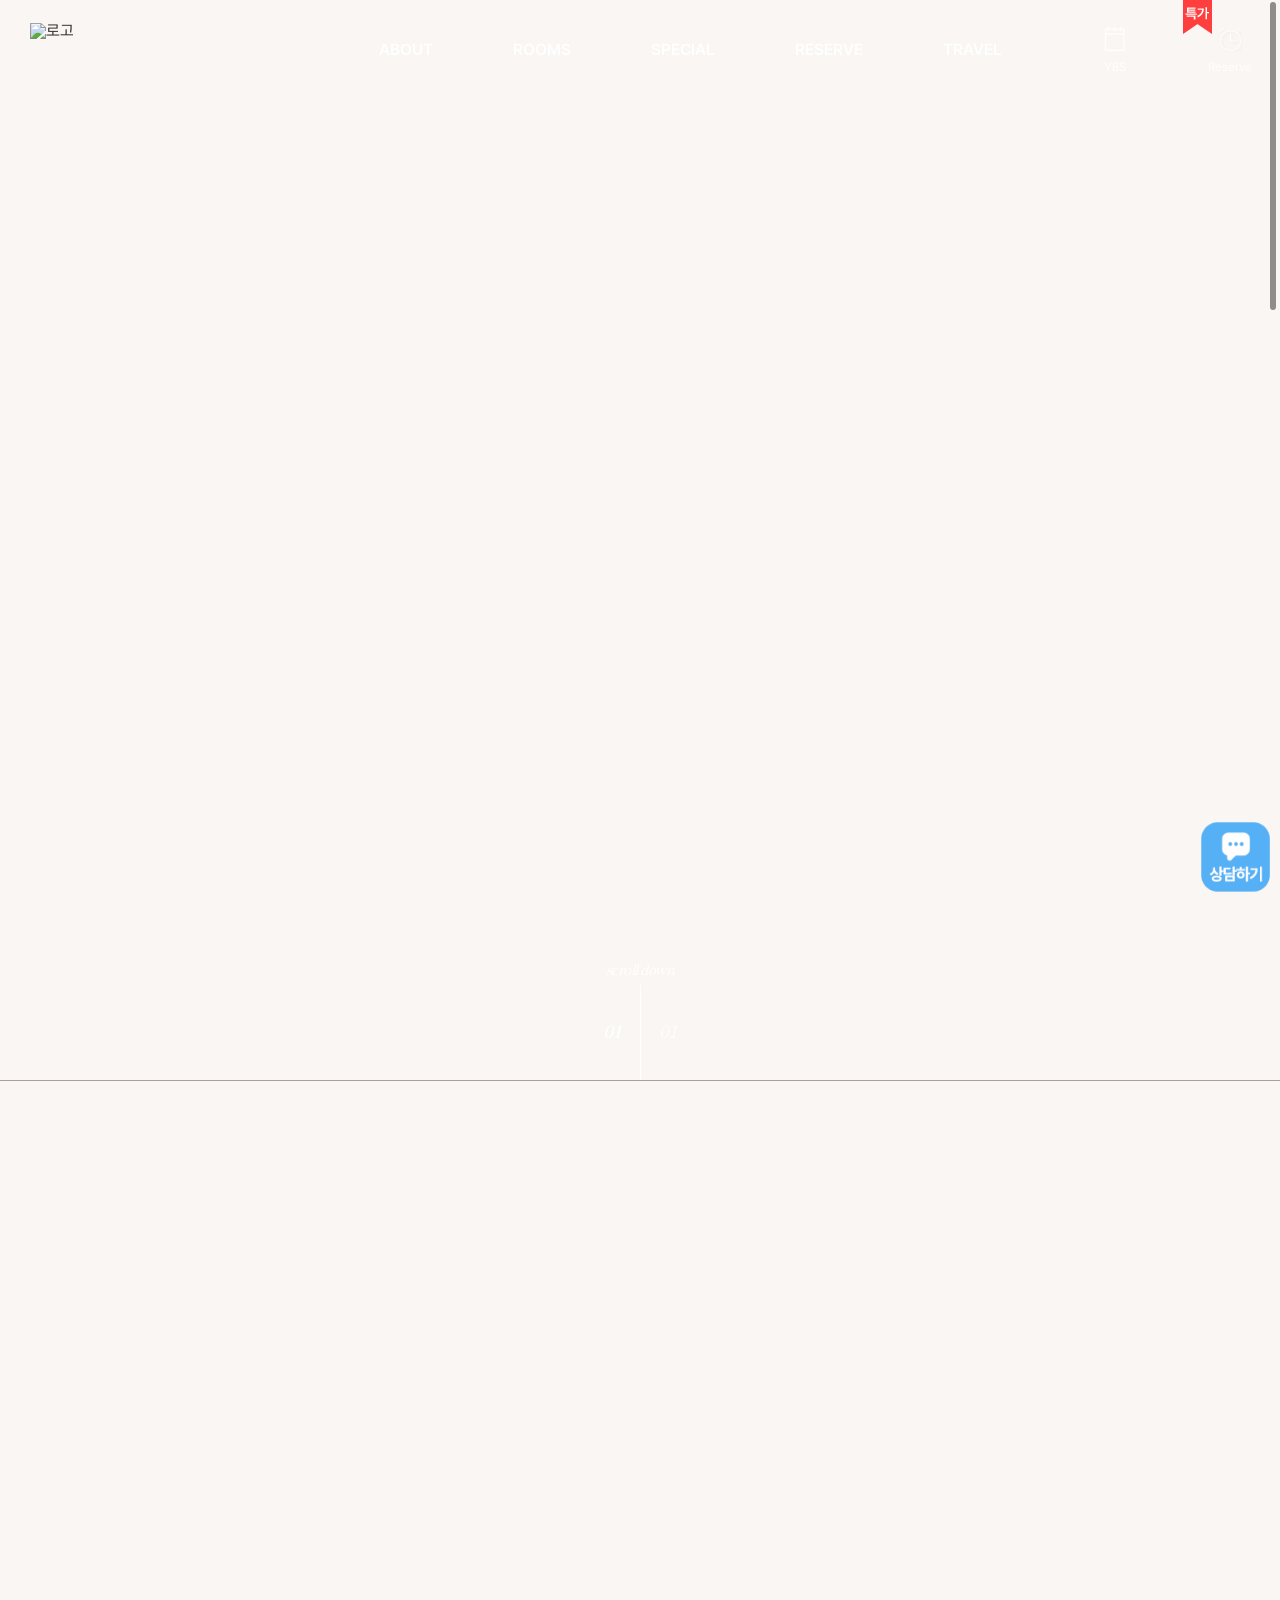
==== facility.html @ 5809a26b "Deploy site files" ====
<!DOCTYPE html>
<html xmlns="http://www.w3.org/1999/xhtml" class="is-smooth-scroll-compatible is-loading">
<head>
    <!-- 렌더 게이트: 매핑 전 placeholder/fallback 깜빡임 방지 (매핑 완료 시 페이드인) -->
    <style>html.tpl-loading body{opacity:0}body{opacity:1;transition:opacity .3s ease}</style>
    <script>document.documentElement.classList.add('tpl-loading');window.__tplReveal=function(){document.documentElement.classList.remove('tpl-loading');};setTimeout(function(){window.__tplReveal&&window.__tplReveal();},3000);</script>
    <meta name="viewport" content="width=device-width, initial-scale=1.0">
    <meta http-equiv="Content-Type" content="text/html; charset=utf-8">
    <meta property="og:type" content="website">
    <title data-page-title>강릉 스테이쇼드펜션 - 시설안내</title>
    <link rel="icon" href="data:," />
    <link rel="stylesheet" type="text/css" href="styles/theme.css">
    <link rel="stylesheet" type="text/css" href="styles/reset.css">
    <link rel="stylesheet" type="text/css" href="styles/style.css">
    <link rel="stylesheet" type="text/css" href="styles/board_black.css">
    <link rel="stylesheet" type="text/css" href="styles/popup_black.css">
    <link rel="stylesheet" type="text/css" href="styles/swiper-bundle.min.css">
    <script src="js/jquery.min.js"></script>
    <script src="js/jquery-ui.min.js"></script>
    <script type="text/javascript" src="js/swiper-bundle.min.js"></script>
    <script type="text/javascript" src="js/jquery.cookie.min.js"></script>
    <script type="text/javascript" src="js/ScrollTrigger.min.js"></script>
    <script type="text/javascript" src="js/gsap.min.js"></script>
    <script type="text/javascript" src="js/polyfill.min.js"></script>
    <script type="text/javascript" src="js/sly.js"></script>
    <script nomodule="" src="//polyfill.io/v3/polyfill.min.js?features=Object.assign%2CElement.prototype.append%2CNodeList.prototype.forEach%2CCustomEvent%2Csmoothscroll" crossorigin="anonymous"></script>
    <script type="text/javascript" src="js/locomotive-scroll.min.js"></script>
  <!-- Open Graph Meta Tags for Social Media -->
  <meta property="og:type" content="website" />
  <meta property="og:title" content="강릉 스테이쇼드펜션 - 시설안내" />
  <meta property="og:description" content="강릉 스테이쇼드에서 탁 트인 수영장과 감성적인 공간 속, 커플은 로맨틱하게 가족은 편안하게 머무를 수 있는 여유로운 시간을 만나보세요." />
  <meta property="og:image" content="https://bookingplay-media.s3.amazonaws.com/item_images/2026/08/05/BSthMbxj2CA5.jpg" />
  <meta property="og:url" content="https://staychaud.kr" />

  <!-- Twitter Card Meta Tags -->
  <meta name="twitter:card" content="summary_large_image" />
  <meta name="twitter:title" content="강릉 스테이쇼드펜션 - 시설안내" />
  <meta name="twitter:description" content="강릉 스테이쇼드에서 탁 트인 수영장과 감성적인 공간 속, 커플은 로맨틱하게 가족은 편안하게 머무를 수 있는 여유로운 시간을 만나보세요." />
  <meta name="twitter:image" content="https://bookingplay-media.s3.amazonaws.com/item_images/2026/08/05/BSthMbxj2CA5.jpg" />
  <meta name="naver-site-verification" content="e02686be3a4e756c72b3d8e8c8d0ab9cf78452bc" />
  <meta name="google-site-verification" content="vFQwJYlDpPpuIqaU4NWR0FMiFVJog5iQ4heEcs0za1g" />
</head>
<body>
<div id="wrap">
    <div id="header-wrap"></div>
    <div class="scroll-wrap" id="doc" data-scroll-container="">
        <!-- s: container -->
        <div id="container">
            <!--// sub_visual -->
            <div class="sub_visual visual fadeDown" data-scroll="">
                <div class="visual_box">
                    <div class="visual_control">
                        <div class="swiper-arw swiper-button-prev" style="background:url() no-repeat left center ;background-size:auto 100%;"></div>
                        <div class="paging swiper-pagination"></div>
                        <div class="swiper-arw swiper-button-next" style="background:url() no-repeat right center ;background-size:auto 100%;"></div>
                    </div>
                    <div class="swiper-container">
                        <!-- data-* : data-facility-hero-slides | facilities[current].images[isSelected] (배경 슬라이드 rebuild) -->
                        <div class="swiper-wrapper" data-facility-hero-slides></div>
                    </div>
                </div>
                <a href="#snb_wrap" class="scroll_down">scroll down</a>
            </div>
            <!--// sub_visual -->
            <!-- s: snb_wrap -->
            <div id="snb_wrap">
                <!-- data-* : data-facility-nav | facilities[] (동적 생성, 현재 active, facility.html?id={id}) -->
                <ul data-facility-nav></ul>
            </div>
            <!-- e: snb_wrap -->
            <!-- s: content -->
            <section id="content" class="sub">
                <!-- s: special-wrap -->
                <div class="special-wrap">
                    <div class="tits">
                        <!-- data-* : data-facility-name | facilities[current].name -->
                        <h3 class="fadeUp" data-scroll=""><span>Special</span><span data-facility-name></span></h3>
                        <!-- data-* : data-facility-description | facilities[current].description (\n→<br>) -->
                        <p class="fadeUp" data-scroll="" data-facility-description></p>
                    </div>
                    <div class="dimg">
                        <!-- data-* : data-facility-image | facilities[current].images[isSelected][0] (배경, 없으면 placeholder) -->
                        <div class="img fadeUp" data-scroll="" data-facility-image></div>
                        <!-- data-* : data-facility-name-en | property.nameEn (숙소 영문명) -->
                        <h4 class="fadeUp" data-scroll="" data-facility-name-en></h4>
                        <!-- data-* : data-facility-gallery | facilities[current].images[isSelected] (li 배경+img 동적, 없으면 placeholder) -->
                        <ul data-facility-gallery></ul>
                    </div>
                    <div class="vimg fadeUp" data-scroll="">
                        <div class="cont">
                            <div class="fl">
                                <!-- data-* : data-facility-slides | facilities[] (이미지 슬라이드 rebuild) -->
                                <div class="swiper-container spec-img">
                                    <div class="swiper-wrapper" data-facility-slides></div>
                                </div>
                            </div>
                            <div class="fr">
                                <!-- data-* : data-facility-titles | facilities[] (txt-con: btxt=name, stxt='Special,') -->
                                <div class="spec-tit" data-facility-titles></div>
                                <div class="swiper-container spec-txt">
                                    <!-- data-* : data-facility-texts | facilities[] (0N. name + description, facility.html?id={id}) -->
                                    <div class="swiper-wrapper" data-facility-texts></div>
                                    <div class="swiper-pagination"></div>
                                </div>
                            </div>
                            <div class="btns">
                                <a href="#n" class="spec-prev" style="background-image:url(images/special_prev.png)"></a>
                                <a href="#n" class="spec-next" style="background-image:url(images/special_next.png)"></a>
                            </div>
                        </div>
                    </div>
                </div>
                <!-- e: special-wrap -->
            </section>
            <!-- e: content -->
        </div>
        <!-- e: container -->
        <div id="footer-wrap"></div>
    </div><!-- e: scroll-wrap -->
</div><!-- e: wrap -->
<!-- infra: SEO/헤더·푸터 동적 + 데이터 매핑 -->
<script src="js/image-helpers.js"></script>
<script src="js/preview-handler.js"></script>
<script src="js/data-mapper/core/base-mapper.js"></script>
<script src="js/data-mapper/pages/header-footer-mapper.js"></script>
<script src="js/data-mapper/pages/facility-mapper.js"></script>
<script src="js/header-footer-loader.js"></script>
<script src="js/custom.js"></script>
</body>
</html>
---- styles/theme.css ----
/* ============================================================
   Theme CSS - 색상 및 폰트 정의 (이 파일만 교체하면 테마 변경)
   - 백오피스 theme(color.primary/secondary, font.koMain/koSub/enMain)와 매핑
   ============================================================ */

/* ===== Fonts ===== */
/* Noto Serif KR(ko-main): 웹폰트 / Pretendard(ko-sub)·Roustel(en-main): reset.css @font-face(로컬) */
@import url('https://fonts.googleapis.com/css2?family=Noto+Serif+KR:wght@200;300;400;500;600;700;900&display=swap');

:root {
  /* ===== Colors (백오피스에서 변경 가능) ===== */
  --color-primary: #eae0d7;    /* 라이트 배경/베이지 톤 */
  --color-secondary: #867165;  /* 메인 브라운(브랜드) */
  /* 투명도 파생은 CSS 상대색으로: rgb(from var(--color-primary) r g b / 0.5) */

  /* ===== Fonts ===== */
  --font-ko-main: 'Noto Serif KR', serif;   /* 한글 메인(명조 제목/본문) */
  --font-ko-sub: 'Pretendard', sans-serif;  /* 한글 서브(본문 기본) */
  --font-en-main: 'Roustel', serif;         /* 영문 메인(장식 스크립트) */
}
---- styles/style.css ----
/*** 공통 ***/
.clear:after {content:'';display:block;clear:both;}
.dn {display:none;}
.for_pc {display:inline-block;}
.for_m {display:none;}
.ff_notokr {font-family:var(--font-ko-sub) !important;}
.mo {display:none;}
@media screen and (max-width:640px){
    .for_pc {display:none;}
    .for_m {display:block;}
}
@media screen and (max-width:480px){
    .mo {display:block;}
}


/*** 레이아웃 ***/
html{overflow:hidden}
#wrap {min-width:360px;margin:0 auto;overflow:hidden;letter-spacing:-.5px;position:relative;background-color:rgb(from var(--color-primary) r g b / 0.3);}
.inner {max-width:1250px;margin:0 auto;box-sizing:border-box;position:relative;z-index:6;font-size:0; padding:0 20px;}
@media only screen and (max-width:1480px) {

}
@media only screen and (max-width:1280px) {

}
@media only screen and (max-width:1100px) {

}
@media only screen and (max-width:999px) {
    html.has-scroll-smooth{backface-visibility: hidden; /* transform: translateZ(0); */}
}
@media only screen and (max-width:680px){
    html.has-scroll-smooth{position: fixed;top: 0;bottom: 0;left: 0;right: 0;}
}
@media only screen and (max-width:480px){

}	

/*ybs*/
.header .btn_ybs {position:absolute;right:5%; top:0; width:100px;height:100px;text-align:center;display:flex;align-items: center; justify-content: center;border-left:1px solid rgba(255,255,255,0.2);font-size:12px;line-height:1;padding:0 0 0 0;color:#fff;letter-spacing:0;z-index:999;}
.header .btn_ybs span{display:block;padding-top:34px;color:#fff; font-size:12px;}
.header .btn_ybs span.over{color:#353535}
.header .btn_ybs .under{display:block;}
.header .btn_ybs .over{display:none;}
.header .btn_reserve .reser_price {position:absolute;left:0;top:0}

@media only screen and (max-width:999px) {  
    .header .btn_ybs{border-left:none; height:34px; display:none; width:34px; right:60px; top:50%;margin-top:-17px;}
    .header .btn_ybs span{width:34px;height:34px; background-size:22px auto !important; padding-top:0 !important; line-height:0;text-indent:-9999em;background-position:center center !important;}
}


/* ======================================================
header
=========================================================*/
.header {position:fixed;left:0;top:0;right:0;z-index:99; min-width:360px;border-bottom:1px solid rgba(255,255,255,0.2); -webkit-transition: all 0.3s ease-in-out;-moz-transition: all 0.3s ease-in-out;-o-transition: all 0.3s ease-in-out;transition: all 0.3s ease-in-out;}
.header.on{border-bottom:1px solid rgba(255,255,255,0.2);background:rgb(from var(--color-secondary) r g b / 0.35);}
.header .hd_inner {padding:0 0;width:calc(100% - 200px);margin:0 auto;box-sizing:border-box; height:100px;}
.header .hd_inner:after {content:'';display:block;clear:both;}
/* 로고 최대 폭/높이 — mapLogo가 인라인 max-width/max-height로 참조 (비율 유지한 채 축소)
   --logo-h는 각 구간의 헤더 배경(hd_inner) 높이 − .logo top 보다 작게 잡아 로고가 배경 밖으로 나가지 않게 함
   기본: 헤더 100px / top 20px, ≤999px: 헤더 70px / top 14px */
:root{ --logo-w:140px; --logo-h:60px; }
@media only screen and (max-width:1280px){ :root{ --logo-h:50px; } }
@media only screen and (max-width:999px){ :root{ --logo-h:45px; } }
@media only screen and (max-width:680px){ :root{ --logo-w:100px; --logo-h:40px; } }
.header .logo {color:#fff;text-align:center;z-index:999; position:absolute; left:40px; top:20px;}
.header .logo a{display:block;height:70px;}
.header .logo img {height:60px;}
.header .logo,

.header .hd_lnb ul,
.header .hd_lnb ul .depth1,
.header .btn_menu,
.header .btn_hd_res {display:inline-block;vertical-align:middle;font-size:0;}
.header .hd_lnb {position:relative;z-index:90; text-align:center; font-size:0; display:block;padding-left:100px}
.header .hd_lnb:after {content:'';display:block;clear:both;}
.header .hd_lnb ul{}
.header .hd_lnb ul,
.header .hd_lnb ul .depth1 {display:inline-block;vertical-align:middle;}
.header .hd_lnb ul .depth1 {font-size:18px;position:relative;}
/* padding 60px: 대메뉴 폭(글자+120px)이 드롭다운 max-width 이상이 되게 해 인접 서브메뉴끼리 겹치지 않도록 */
.header .hd_lnb ul .depth1 .depth1_a {line-height:6.25;display:block;padding:0 60px;transition:none;letter-spacing:0; text-transform:uppercase;}
.header .hd_lnb ul .depth1 .depth1_a span{font-weight:600; color:#fff;letter-spacing:0}
/* width:auto + min-width:100% → 내용만큼만 넓어지고 최소 대메뉴 폭은 유지, max-width에서 말줄임 */
.header .hd_lnb ul .depth1 .depth_box {position:absolute;left:50%;top:calc(100% + 30px);width:auto;min-width:100%;max-width:190px;transform:translateX(-50%);z-index:91;text-align:center;max-height:0;overflow:hidden;opacity:0;transition:max-height .4s, opacity .4s;}
/* --lnb-box-h / --lnb-bg-h: 열린 서브메뉴 실제 높이(custom.js updateLnbBgHeight가 .header에 주입). roomtypes 개수에 따라 가변 */
.header .hd_lnb ul .depth1 .depth_box.on {max-height:var(--lnb-box-h, 1000px);opacity:1;}
/* 화면 높이를 넘길 만큼 항목이 많으면 드롭다운 내부 스크롤 */
.header.is-lnb-scroll .hd_lnb ul .depth1 .depth_box.on {overflow-y:auto;overscroll-behavior:contain;scrollbar-width:thin;scrollbar-color:rgba(255,255,255,.5) transparent;}
.header.is-lnb-scroll .hd_lnb ul .depth1 .depth_box.on::-webkit-scrollbar {width:4px;}
.header.is-lnb-scroll .hd_lnb ul .depth1 .depth_box.on::-webkit-scrollbar-thumb {background:rgba(255,255,255,.5);border-radius:2px;}
.header.is-lnb-scroll .hd_lnb ul .depth1 .depth_box.on::-webkit-scrollbar-track {background:transparent;}
.header .hd_lnb ul .depth1 .depth_box li {font-size:14px;line-height:1;padding:7px 0;color:#333;}
.header .hd_lnb ul .depth1 .depth_box li + li {margin-top:5px;}
/* 긴 객실명은 한 줄 유지 + 말줄임(...) — 줄바꿈으로 드롭다운이 세로로 폭증하는 것 방지 (full 텍스트는 title 속성) */
.header .hd_lnb ul .depth1 .depth_box li a {display:inline-block;max-width:100%;white-space:nowrap;overflow:hidden;text-overflow:ellipsis;vertical-align:middle;font-size:inherit;color:inherit; line-height:1.5em; position:relative;font-size:16px;font-weight:300; color:#fff;letter-spacing:0}

.header .hd_lnb ul .depth1 .depth_box li a:after{width:0;left:50%; bottom:-1px; border-bottom:1px solid #fff; display:block; content:""; position:absolute;-webkit-transition:  width 0.4s ease-in-out;-moz-transition:  width 0.4s ease-in-out;-o-transition:  width 0.4s ease-in-out;transition: width 0.4s ease-in-out;-webkit-transform: translateX(-50%); -moz-transform: translateX(-50%);-ms-transform: translateX(-50%); -o-transform:  translateX(-50%);transform: translateX(-50%);}
.header .hd_lnb ul .depth1 .depth_box li a:hover:after, .header .hd_lnb ul .depth1 .depth_box li.active a:after{width:100%;}


.header .hd_lnb .hd_lnb01 {float:left;}
.header .hd_lnb .hd_lnb02 {float:right;}
.header .hd_lnb_bg{position:absolute;left:0;top:100%;right:0;background:rgb(from var(--color-secondary) r g b / 0.35);z-index:50;overflow:hidden;height: 0;box-sizing: border-box;height:0;transition:all .5s;}
.header .hd_lnb_bg.on {height:var(--lnb-bg-h, 500px);}


/* .header.on{background:#fff;border-bottom-color:#efefef;}
.header.on .logo a{background:url(../common/images/logo_over.png) no-repeat ;background-size:auto 100% }
.header.on .logo img{visibility:hidden;}
.header.on .hd_lnb ul .depth1 .depth1_a span{color:#353535}
.header.on .hd_lnb ul .depth1 .depth1_a:hover {text-decoration:underline;} */


.header .btn_menu {display:none;width:36px;height:36px;position:absolute;right:20px;top:50%;transform:translateY(-50%);cursor:pointer;}
/*reserve*/
.header .btn_reserve {position:absolute;right:0%; top:0; width:100px;height:100px;text-align:center;display:flex;align-items: center; justify-content: center;border-left:1px solid rgba(255,255,255,0.2);font-size:12px;line-height:1;padding:0 0 0 0;color:#fff;letter-spacing:0;}
.header .btn_reserve span{display:block;padding-top:34px;color:#fff; font-size:12px;}
.header .btn_reserve span.over{color:#353535}

.header .btn_menu .under{display:block; height:36px}
.header .btn_menu .over{display:none;}
/* .header.on .btn_menu .under{display:none}
.header.on .btn_menu .over{display:block; height:36px;} */

/*reserve*/
.header .btn_reserve .under{display:block;}
.header .btn_reserve .over{display:none;}

/* .header.on .btn_reserve{border-left-color:#ededed;}
.header.on .btn_reserve .under{display:none}
.header.on .btn_reserve .over{display:block;} */
@media only screen and (max-width:1480px) {
    .header .btn_ybs {right:6%;}

}
@media only screen and (max-width:1280px) {
    .header .btn_reserve {right:0%;}
    .header .btn_ybs {right: 9%;}
    .header .logo{top:22px; left:30px}
    .header .logo a{display:block;height:50px;}
    .header .logo img {height:50px;}
    .header .hd_lnb ul .depth1 .depth1_a{padding:0 40px;}
    /* 대메뉴 폭이 줄어드는 구간 — 드롭다운도 같이 좁혀 겹침 방지(긴 객실명은 말줄임) */
    .header .hd_lnb ul .depth1 .depth_box{max-width:150px;}
}
@media only screen and (max-width:1100px) {
    .header .btn_ybs {right:9%;}

}
@media only screen and (min-width:999px) {

    .header .btn_menu, .aside, .aside_bg{display:none !important;}
}
@media only screen and (max-width:999px) {
    .header{border-bottom:1px solid rgba(255,255,255,0.2);}
    .header.on{background:rgb(from var(--color-secondary) r g b / 0.65) !important ;border-bottom:1px solid rgba(255,255,255,0.2);}
    .header .hd_inner, .header.on .hd_inner {width:auto; height:70px; padding-right:0;}
    .hd_lnb{display:none !important;}
    .header .btn_menu{display:block;}
    .header .btn_reserve{display:none !important}

    .header .logo {position:Absolute; left:20px; top:14px; display:block;}
    .header .logo a{display:block;height:45px;}
    .header .logo img {height:45px;}

    .header .btn_reserve{border-left:none; height:34px; display:block; width:34px; right:60px; top:50%;margin-top:-17px;}
    .header .btn_reserve span{width:34px;height:34px; background-size:22px auto !important; padding-top:0 !important; line-height:0;text-indent:-9999em;background-position:center center !important;}
}
@media only screen and (max-width:680px) {
    .header .logo{top:15px;}
    .header .logo a{height:36px;}
    .header .logo img {height:45px;}
}
@media only screen and (max-width:480px) {

}



.aside {position:relative; z-index:1112;position:fixed;right:-480px;top:0;height:100%; max-height:100%; min-width:320px;width:86%; max-width:480px;overflow-y:auto;background:var(--color-primary);transition-timing-function:ease-in-out;display:flex;align-items: center; justify-content: center;-webkit-transition:right .6s cubic-bezier(.77,0,.175,1);-moz-transition:right .6s cubic-bezier(.77,0,.175,1);transition:right .6s cubic-bezier(.77,0,.175,1)}
.aside .aisde_inner {width:100% ;text-align:center;}
.aside.on{right:0;}
.aside .aside_box { }
.aside .btn_close {position:absolute;right:30px;top:30px;width:30px;height:30px;background-size:25px !important;z-index:9910;}
.aside.on .btn_close {display:block;}
.aside .depth1 {font-family: 'Montserrat'; font-size:32px;letter-spacing:0;line-height:1.4em;color:var(--color-secondary);display:block; font-weight:600;}
.aside .depth1:nth-child(n+2){margin-top:30px;}
.aside .depth_list {display:none;transition:none;padding:15px 0}
.aside .depth_list li {}
.aside .depth_list li:nth-child(n+2){margin-top:15px}
.aside .depth_list li a {font-family: var(--font-ko-main);font-size:20px;line-height:1.4em;display:block;color:#797979; font-weight:300;}
.aside .depth_list li a:hover{color:#353535}

.aside_bg {position:fixed;left:0;top:0;bottom:0;right:0;z-index:900;background:rgba(0,0,0,0.7);display:none;cursor:pointer;}

@media only screen and (max-width:1480px) {

}
@media only screen and (max-width:1280px) {

}
@media only screen and (max-width:1100px) {

}
@media only screen and (max-width:999px) {

}
@media only screen and (max-width:680px) {	
    .aside .depth1:nth-child(n+2){margin-top:25px;}
    .aside .btn_close {background-size:22px auto !important; right:25px; top:25px;}
    .aside .depth1 {font-size:28px;}
    .aside .depth_list li:nth-child(n+2){margin-top:12px}
    .aside .depth_list li a {font-size:18px;}
}
@media only screen and (max-width:480px) {
    .aside .depth1:nth-child(n+2){margin-top:20px;}
    .aside .btn_close {background-size:19px auto !important;right:20px; top:20px;}
    .aside .depth1 {font-size:24px;}
    .aside .depth_list li:nth-child(n+2){margin-top:10px}
    .aside .depth_list li a {font-size:16px;}
}
@media only screen and (max-width:400px) {
    .aside .depth1 {font-size:21px;}
    .aside .depth_list li a {font-size:15px; font-weight:500;}
}

/*** 공통 ***/
.swiper-container {overflow:hidden;}
.swiper-pagination.paging {position:static;transform:none;width:auto;}
.swiper-arw.swiper-button-next,
.swiper-arw.swiper-button-prev {cursor:pointer;width:auto;height:auto;margin:0;display:inline-block;position:static;font-size:0;}
.swiper-arw.swiper-button-next:after,
.swiper-arw.swiper-button-prev:after {display:none;}
.swiper-horizontal .swiper-pagination.swiper-paging {bottom:104px;text-align:center;z-index:5;}
.swiper-horizontal .swiper-pagination.swiper-paging .swiper-pagination-bullet {width:10px;height:10px;border-radius:10px;opacity:1;background:#fff;transition:all .4s;}
.swiper-horizontal .swiper-pagination.swiper-paging .swiper-pagination-bullet-active {width:50px;background:var(--color-secondary);}

.link {position:absolute;left:0;top:0;width:100%;height:100%;z-index:1;}





/* ======================================================
signature video (히어로 위 영상 밴드, 영상 있는 숙소만 노출)
=========================================================*/
.vimeoWrap {position:relative;width:100%;font-size:0;line-height:0;overflow:hidden;background:#000;}
.vimeoWrap .signature-video {display:block;width:100%;height:auto;object-fit:cover;}

/* ======================================================
visual
=========================================================*/
.visual {height:100vh;z-index:0;position:relative;}
.visual .ico {position:absolute;left:35px;bottom:-135px;width:362px;height:269px;z-index:2;animation:move1 2.5s ease-in-out infinite;-webkit-animation:move1 2.5s ease-in-out infinite;}
.visual .visual_box {overflow:hidden;}
.visual .visual_box,
.visual .visual_box .swiper-container,
.visual .visual_box .swiper-slide {height:100%;}
.visual .visual_txt {position:absolute;left:50%;top:50%;z-index:2;transform:translate(-50%,-50%);text-align:center;width:100%;padding: 0 40px;box-sizing:border-box;word-break:keep-all;}
.visual .visual_txt strong,
.visual .visual_txt p {color:#fff;}
.visual .visual_txt strong {font-size:50px;line-height:.8;font-weight:600;font-family:var(--font-ko-sub);}
.visual .visual_txt p {font-size:20px;line-height:1;margin-top:1.5em;}
.visual .arw {position:absolute;top:50%;left:50%;transform:translate(-50%, -50%);width:calc(100% - 200px);height:1px;z-index:2;}
.visual .arw:after {content:"";display:block;clear:both;}
.visual .arw .swiper-arw {width:80px;height:80px;}
.visual .arw .swiper-button-prev {float:left; margin-right:16px}
.visual .arw .swiper-button-next {float:right; margin-left:16px}
.visual .visual_control {width:190px;font-size:0;text-align:center;position:absolute;bottom:45px;left:50%;z-index:2;transform:translate(-50%,0);}
.visual .visual_control > * {display:inline-block;vertical-align:middle;}
.visual .visual_control .swiper-arw {width:18px;height:30px;}

.visual .visual_control .swiper-pause {width:10px;height:10px;margin-left:22px;cursor:pointer;border: 3px solid #fff;border-width: 0 3px 0 3px;box-sizing: border-box;}
.visual .visual_control .swiper-start {display:none;margin-left: 21px;cursor:pointer;border-left: 5px solid transparent;border-right: 6px solid transparent;border-bottom: 9.45px solid #fff;transform: rotate(92deg);}

.visual .paging,
.visual .paging span {font-size:0;}
.visual .paging {margin:0px 24px;}
.visual .paging span {font-size:20px;color:#fff;position:relative;font-family: var(--font-ko-main);font-style:italic; line-height:30px;display:inline-block;vertical-align:top; width:26px;}
.visual .paging span + span {padding-left:30px;font-weight:100;}
.visual .paging .swiper-pagination-current {font-weight:600;}

.visual .scroll_down{position:absolute; left:50%; width:160px; margin-left:-80px;line-height:30px; bottom:95px;font-style:italic;  text-align:Center;font-family: var(--font-ko-main); font-size:13px; color:#fff; font-weight:500; z-index:912;}
.visual .scroll_down:after{border-left:1px solid #fff; height:95px; position:Absolute; left:50%; bottom:-95px; display:block; content:""}

.visual.travel{height:500px;}
@media only screen and (max-width:1480px) {
    .visual {height:1080px;}
    .visual .visual_box .swiper-slide .img{height:1080px;}

    .visual.travel{height:450px;}
    .visual.travel .visual_box .swiper-slide .img{height:900px;}

    .visual .visual_control { bottom:35px}
    .visual .visual_control .swiper-arw {width:22px;background-size:20px auto !Important;}

    .visual .paging {margin:0px 24px;}
    .visual .paging span{font-size:18px;}
}
@media only screen and (max-width:1250px) {
    .visual {height:900px;}
    .visual .visual_box .swiper-slide .img{height:900px;}

    .visual.travel{height:400px;}
    .visual.travel .visual_box .swiper-slide .img{height:800px;}

    .visual .scroll_down{font-size:12px; bottom:70px; }
    .visual .scroll_down:after{height:70px;bottom:-70px; }
}
@media only screen and (max-width:1100px) {
    .visual {height:800px;}
    .visual .visual_box .swiper-slide .img{height:800px;}

    .visual.travel{height:400px;}
    .visual.travel .visual_box .swiper-slide .img{height:600px;}
}
@media only screen and (max-width:999px) {
    .visual {height:700px;}
    .visual .visual_box .swiper-slide .img{height:700px;}

    .visual.travel{height:350px;}
    .visual.travel .visual_box .swiper-slide .img{height:500px;}

    .visual .visual_control { bottom:25px}
    .visual .visual_control .swiper-arw {width:20px;background-size:18px auto !Important; height:20px;}

    .visual .paging {margin:0px 16px;}
    .visual .paging span{font-size:16px; line-height:20px;}

    .visual .scroll_down{font-size:11px; bottom:50px; }
    .visual .scroll_down:after{height:50px;bottom:-50px; }
}
@media only screen and (max-width:680px) {
    .visual {height:600px;}
    .visual .visual_box .swiper-slide .img{height:600px;}

    .visual.travel{height:230px;}
    .visual.travel .visual_box .swiper-slide .img{height:300px;}

    .visual .visual_control .swiper-arw {width:18px;background-size:14px auto !Important;}
    .visual .paging span{font-size:14px;}

    .visual .scroll_down{font-size:10px; bottom:40px; }
    .visual .scroll_down:after{height:40px;bottom:-40px; }
}
@media only screen and (max-width:480px) {
    .visual {height:500px;}
    .visual .visual_box .swiper-slide .img{height:500px;}


    .visual .visual_control { bottom:15px}
    .visual .visual_control .swiper-arw{width:16px;background-size:10px auto !Important;}

    .visual .paging {margin:0px 12px;}
    .visual .paging span{font-size:12px;}
}
@media only screen and (max-width:400px) {
    .visual {height:400px;}
    .visual .visual_box .swiper-slide .img{height:400px;}

    .visual .visual_control .swiper-arw{background-size:8px auto !Important;}
}


/* ======================================================
.main_about
=========================================================*/
.main_about{padding:110px 0 120px 0;position:relative;}
.main_about:before{width:15%; max-width:335px;height:100%; position:Absolute; left:-9%; top:0; background:var(--color-primary); display:block ;content:"";-webkit-transition: all 1.5s ease-in-out;-moz-transition: all 1.5s ease-in-out;-o-transition: all 1.5s ease-in-out;transition: all 1.5s ease-in-out;}
.main_about.is-inview:before{left:0;}
.main_about .cont{ position:relative ;z-index:23;}
.main_about .cont:after{display:block; content:"";clear:both}
.main_about .cont .fl{float:left; width:50%; box-sizing:border-box; position:relative ;z-index:2; display:flex;align-items: center; justify-content: right; }
.main_about .cont .fr{float:right;width:50%; box-sizing:border-box; position:relative ;z-index:232; padding-left:70px;}

.main_about .cont .fl .vc{display:inline-block;vertical-align:top; position:relative;width:625px; text-align:center; padding-top:300px; box-sizing:border-box;min-height:550px;}
.main_about .cont .fl .rtxt{position:absolute;left:50%; top:0; color:rgb(from var(--color-secondary) r g b / 0.65); font-size:15px; line-height:1.5em; width:16px; padding-top:90px; margin-left:-8px;}
.main_about .cont .fl .rtxt span{ animation-delay:0.2s; display:block;color:rgb(from var(--color-secondary) r g b / 0.65); font-size:15px; }
.main_about .cont .fl .rtxt:after{border-left:1px solid rgb(from var(--color-secondary) r g b / 0.65); height:0; position:Absolute; left:50%; margin-left:-1px; top:22px; display:block; content:"";-webkit-transition: height 1s ease-in-out;-moz-transition: height 1s ease-in-out;-o-transition: height 1ss ease-in-out;transition: height 1s ease-in-out;}
.main_about .cont .fl .rtxt.is-inview:after{opacity:1;height:45px; transition-delay: 0.1s;}

.main_about .cont .fl h3{text-align:center;}
.main_about .cont .fl h3 span{animation-delay:0.3s;display:block;font-family: var(--font-en-main); line-height:1em; font-size:120px; color:var(--color-secondary); margin-bottom:15px;}
.main_about .cont .fl h3 i{animation-delay:0.4s;font-family: var(--font-ko-main); font-size:22px; color:var(--color-secondary);  display:block}
.main_about .cont .fl .stxt{margin-top:40px; position:relative;line-height:1.2em;  padding-left:80px;padding-bottom:10px; margin-left:125px;text-align:left;}
.main_about .cont .fl .stxt:before{border-right:1px solid var(--color-secondary); position:absolute ;left:67px; top:10px; height:0;display:block; content:"";-webkit-transition: height 0.5s ease-in-out, top 0.5s ease-in-out;-moz-transition: height 0.5s ease-in-out, top 0.5s ease-in-out;-o-transition: height 0.5s ease-in-out, top 0.5s ease-in-out;transition: height 0.5s ease-in-out, top 0.5s ease-in-out}
.main_about .cont .fl .stxt.is-inview:before{height:14px;transition-delay: 0.6s;top:4px;}
.main_about .cont .fl .stxt span{font-size:14px; color:rgb(from var(--color-secondary) r g b / 0.65); position:absolute ;left:0; top:0; letter-spacing:0;opacity:0;-webkit-transition: opacity 0.5s ease-in-out, transform 0.65s ease-in-out;-moz-transition: opacity 0.5s ease-in-out, transform 0.65s ease-in-out;-o-transition: opacity 0.5s ease-in-out, transform 0.65s ease-in-out;transition: opacity 0.5s ease-in-out, transform 0.65s ease-in-out;  -webkit-transform: translateX(30px); -moz-transform: translateX(30px);-ms-transform: translateX(30px); -o-transform:  translateX(30px);transform: translateX(30px);}
.main_about .cont .fl .stxt:after{position:absolute ;left:0; bottom:-1px; border-bottom:1px solid rgb(from var(--color-secondary) r g b / 0.65); display:block; content:""; width:700px;}
.main_about .cont .fl .stxt br{display:none}
.main_about .cont .fl .stxt p{line-height:1.7em; color:var(--color-secondary); font-size:14px; opacity:0;-webkit-transition: opacity 0.5s ease-in-out, transform 0.65s ease-in-out;-moz-transition: opacity 0.5s ease-in-out, transform 0.65s ease-in-out;-o-transition: opacity 0.5s ease-in-out, transform 0.65s ease-in-out;transition: opacity 0.5s ease-in-out, transform 0.65s ease-in-out;  -webkit-transform: translateX(30px); -moz-transform: translateX(30px);-ms-transform: translateX(30px); -o-transform:  translateX(30px);transform: translateX(30px);}

.main_about .cont .fl .stxt.is-inview span{transition-delay: 0.4s; opacity:1;-webkit-transform: translateX(0); -moz-transform: translateX(0);-ms-transform: translateX(0); -o-transform:  translateX(0);transform: translateX(0);}
.main_about .cont .fl .stxt.is-inview p{transition-delay: 0.65s;opacity:1;-webkit-transform: translateX(0); -moz-transform: translateX(0);-ms-transform: translateX(0); -o-transform:  translateX(0);transform: translateX(0);}

.main_about .cont .fr .rtxt{animation-delay:0.5s;position:absolute;left:-34px; top:0; color:rgb(from var(--color-secondary) r g b / 0.65); font-size:13px; line-height:1.75em; width:14px; padding-top:60px; margin-left:-8px; display:none;}
.main_about .cont .fr .rtxt:after{border-left:1px solid rgb(from var(--color-secondary) r g b / 0.65); height:35px; position:absolute; left:50%; margin-left:-1px; top:22px; display:block; content:"";}

.main_about .cont .fr .img{width:400px;height:550px; position:relative; z-index:23;}
.main_about .cont .fr .img .vimg p{height:550px; background-size:cover !Important;border-radius:200px 200px 0 0; overflow:hidden;}
.main_about .cont .fr .img .vimg{animation-delay:0.6s;width:400px;height:550px;position:relative;z-index:23;}
.main_about .cont .fr .img .bg{animation-delay:0.9s; width:100%;height:100%;position:absolute;right:-25px; bottom:-25px; z-index:-1; display:block ;content:""}
.main_about .cont .fr .img .bg p{width:400px;height:550px; border-radius:200px 200px 0 0;background:var(--color-primary);  }

@media only screen and (max-width:1480px) {

}
@media only screen and (max-width:1250px) {
    .main_about:before{width:8%;}

    .main_about .cont .fl .vc{width:550px; padding-top:280px;}
    .main_about .cont .fl .rtxt span{font-size:14px;}
    .main_about .cont .fl h3{}
    .main_about .cont .fl h3 span{font-size:100px}
    .main_about .cont .fl h3 i{font-size:20px;}
    .main_about .cont .fl .stxt{margin-top:30px;} 

    .main_about .cont .fr .img{width:360px; height:520px;}
    .main_about .cont .fr .img .vimg{width:360px; height:520px;}
    .main_about .cont .fr .img .vimg p{height:520px;}
    .main_about .cont .fr .img .bg p{width:360px;height:520px;}
}
@media only screen and (max-width:1100px) {
    .main_about:before{width:7%;}

    .main_about .cont .fl .vc{width:500px; padding-top:250px; min-height:500;}
    .main_about .cont .fl .rtxt span{font-size:13px;}
    .main_about .cont .fl h3{font-size:18px;}
    .main_about .cont .fl h3 span{font-size:80px}
    /* .main_about .cont .fl h3 i{font-size:18px;} */
    .main_about .cont .fl .stxt{margin-top:30px; margin-left:110px} 

    .main_about .cont .fr .img{width:330px; height:480px;}
    .main_about .cont .fr .img .vimg{width:330px; height:480px;}
    .main_about .cont .fr .img .vimg p{height:480px;}
    .main_about .cont .fr .img .bg p{width:330px;height:480px;}
}
@media only screen and (max-width:999px) {
    .main_about{padding:70px 0}
    .main_about:before{display:none;}
    .main_about .cont .fl{float:none;width:auto; display:block; margin-top:70px; text-align:center;}
    .main_about .cont .fr{float:none;width:auto;  display:block; padding:0}
    .main_about .cont .fl .rtxt{display:none;}

    .main_about .cont .fl h3{}
    .main_about .cont .fl h3 span{font-size:70px}
    /* .main_about .cont .fl h3 i{font-size:16px;} */
    .main_about .cont .fl .stxt{margin-top:30px; margin-left:0;text-align:Center; padding:0; line-height:1.7em; }
    .main_about .cont .fl .stxt br{display:Block;}
    .main_about .cont .fl .stxt span{display:none;}
    .main_about .cont .fl .stxt:before{display:none;}
    .main_about .cont .fl .stxt:after{display:none;}	
    .main_about .cont .fl .stxt p{ font-size:15px; font-weight:300;}


    .main_about .cont .fl .vc{width:auto; padding-top:0;display:block; text-align:center; min-height:auto;}

    .main_about .cont .fr .rtxt{display:block;}
    .main_about .cont .fr .img{margin:0 auto;width:330px; height:480px;}
    .main_about .cont .fr .img .vimg{width:330px; height:480px;}
    .main_about .cont .fr .img .vimg p{height:480px;}
    .main_about .cont .fr .img .bg{ right:-20px ;bottom:-20px;}
    .main_about .cont .fr .img .bg p{width:330px;height:480px;}
}
@media only screen and (max-width:680px) {
    .main_about{padding:50px 0; padding-top:70px}
    .main_about .cont .fl h3{}
    /* .main_about .cont .fl h3 span{font-size:50px}
    .main_about .cont .fl h3 i{font-size:15px;} */
    .main_about .cont .fl .stxt{margin-top:20px;}

    .main_about .cont .fr .rtxt{left:-24px; font-size:12px;}
    .main_about .cont .fr .img{width:290px; height:430px;}
    .main_about .cont .fr .img .vimg{width:290px; height:430px;}
    .main_about .cont .fr .img .vimg p{height:430px;}
    .main_about .cont .fr .img .bg{right:-15px ;bottom:-15px;}
    .main_about .cont .fr .img .bg p{width:290px;height:430px; }
}
@media only screen and (max-width:480px) {
    .main_about .cont .fl{margin-top:50px;}
    .main_about .cont .fl h3{}
    /* .main_about .cont .fl h3 span{font-size:45px}
    .main_about .cont .fl h3 i{font-size:14px;} */

    .main_about .cont .fr .img{width:250px; height:360px;}
    .main_about .cont .fr .img .vimg{width:250px; height:360px;}
    .main_about .cont .fr .img .vimg p{height:360px;}
    .main_about .cont .fr .img .bg{}
    .main_about .cont .fr .img .bg p{width:250px;height:360px;}
}
@media only screen and (max-width:400px) {
    .main_about .cont .fr .img{width:220px; height:310px;}
    .main_about .cont .fr .img .vimg{width:220px; height:310px;}
    .main_about .cont .fr .img .vimg p{height:310px;}
    .main_about .cont .fr .img .bg{right:-10px ;bottom:-10px;}
    .main_about .cont .fr .img .bg p{width:220px;height:310px; }
}







/* ======================================================
.main_room
=========================================================*/
.main_room{padding:150px 0 150px 0;}
.main_room .tits{text-align:center;}
.main_room .tits h3{font-family:'Montserrat'; color:var(--color-secondary); font-weight:500; line-height:1.1em; font-size:45px;animation-delay:0.2s;}
.main_room .tits p{font-size:35px; font-weight:400 ;color:var(--color-primary);font-family: var(--font-en-main); line-height:1.1em; text-indent:15px; margin-top:-19px;animation-delay:0.3s;}

.main_room .cont{max-width:1056px; margin:0 auto; margin-top:40px;padding:0 80px; position:Relative;animation-delay:0.4s;}
.main_room .cont .room{width:calc(100% + 34px); margin-left:-17px; overflow:hidden; box-sizing:border-box ; padding:0 17px;}
.main_room .cont .room .swiper-container{overflow:visible}
.main_room .cont .item a{display:block; position:relative}

.main_room .cont .img{ position:relative; background-size:cover !important;box-shadow: 0 0 8px rgba(0, 0, 0, 0.25)  ; -webkit-box-shadow: 0 0 8px rgba(0, 0, 0, 0.25)  ; -moz-box-shadow: 0 0 8px rgba(0, 0, 0, 0.25)  ; }
.main_room .cont .img:after{position:absolute;font-size: 13px; color:var(--color-secondary); background:#fff; width:64px;height:64px; border-radius:64px; line-height:64px; text-align:center;right:20px; bottom:20px; opacity:0;transition: opacity 0.7s; background:rgba(255,255,255,1);box-shadow: 3px 3px 8px rgba(0, 0, 0, 0.2)  ; -webkit-box-shadow: 3px 3px 8px rgba(0, 0, 0, 0.2)  ; -moz-box-shadow: 3px 3px 8px rgba(0, 0, 0, 0.2)  ; text-align: center;font-family: 'Montserrat';font-weight: 500; letter-spacing:-0.01em;display: flex;flex-wrap: wrap;align-items: center;justify-content: center;white-space: nowrap; display:block; content:"View"; font-weight: 600;}

.main_room .cont a:hover .img:after{opacity:1}

.main_room .cont .c01 .img{height:500px;}
/*.main_room .cont .c02 .img{height:250px;}*/
.main_room .cont .c01:nth-child(even) .img{height:250px}

.main_room .cont .txt{text-align:Center; min-height:65px; padding-top:22px; box-sizing:Border-box;}
.main_room .cont .txt .btxt{font-size:18px; font-weight:500; color:var(--color-secondary); letter-spacing:-0.03em; line-height:1.2em;}
.main_room .cont .txt .stxt{margin-top:5px;font-size:14px; font-weight:400; color:#999; letter-spacing:-0.03em; line-height:1.7em;}

.main_room .cont .room-prev{width:56px;height:20px; position:absolute; left:10px; top:50%;margin-top:-10px; }
.main_room .cont .room-next{width:56px;height:20px; position:absolute; right:10px; top:50%;margin-top:-10px; }

.main_room .cont .room-prev span,.main_room .cont .room-next span{text-indent:-9999em;display:block; position:Relative;}

.main_room .room-paging{display:none;text-align:center; color:#888; line-height:30px;vertical-align:top; margin:0 30px;}
.main_room .room-paging span{font-size:13px;color:#888; line-height:30px;}

/* 객실 2개 이하: 슬라이드 OFF → 정적 정사각형 배치(참고: oreuda.co.kr) */
.main_room .cont.room-static .room-ctrl{display:none;}
.main_room .cont.room-static .room{width:100%; margin-left:0; padding:0;}
.main_room .cont.room-static .room .swiper-container{overflow:hidden;}
.main_room .cont .room.is-static .swiper-wrapper{display:flex; flex-wrap:wrap; justify-content:center; gap:34px; transform:none !important;}
.main_room .cont .room.is-static .swiper-slide{width:calc(50% - 17px); max-width:511px; flex:0 0 auto; height:auto;}
.main_room .cont .room.is-static .c01 .img,
.main_room .cont .room.is-static .c01:nth-child(even) .img{height:auto; aspect-ratio:1 / 1;}

@media only screen and (max-width:1480px) {

}
@media only screen and (max-width:1250px) {
    .main_room{padding:130px 0;}
    .main_room .tits h3{font-size:40px;}
    .main_room .tits p{font-size:30px; margin-top:-17px} 
    .main_room .cont{margin-top:30px; padding:0 80px}
    .main_room .cont .c01 .img{height:460px;}
    /*.main_room .cont .c02 .img{height:250px;}*/
    .main_room .cont .c01:nth-child(even) .img{height:250px;}

    .main_room .cont .txt{padding-top:17px;}
    .main_room .cont .txt .btxt{font-size:16px;}
    .main_room .cont .txt .stxt{font-size:13px;margin-top:3px;}

    .main_room .cont .room-prev{background-size:46px auto !important; }
    .main_room .cont .room-next{background-size:46px auto !important; }
}
@media only screen and (max-width:1100px) {

}
@media only screen and (max-width:999px) {
    .main_room{padding:100px 0;}
    .main_room .tits h3{font-size:35px;}
    .main_room .tits p{font-size:25px; margin-top:-17px} 

    .main_room .cont{padding:0 60px}
    .main_room .cont .img:after{width:48px;height:48px; right:15px; bottom:15px; font-size:11px; line-height:48px;}
    .main_room .cont .c01 .img{height:420px;}

    .main_room .cont .txt{padding-top:17px;}
    .main_room .cont .txt .btxt{font-size:15px;}
    .main_room .cont .txt .stxt{font-size:12px;margin-top:3px;}

    .main_room .cont .room-prev{background-size:36px auto !important; }
    .main_room .cont .room-next{background-size:36px auto !important; }
}
@media only screen and (max-width:680px) {
    .main_room{padding:70px 0;}
    .main_room .cont{margin-top:20px;padding:0 20px}
    .main_room .cont .c01 .img{height:380px;}
    .main_room .cont .c01:nth-child(even) .img{height:380px}
    /*.main_room .cont .c02 .img{height:380px;}*/
    .main_room .cont .room.is-static .swiper-slide{width:100%; max-width:none;}

    .main_room .room-ctrl{margin-top:20px;text-align:center; font-size:0; display:block;}
    .main_room .room-paging{ display:inline-block; width:auto;}
    .main_room .cont .room-prev{position:relative;width:40px;height:30px;left:auto; bottom:auto; top:auto; margin-top:0; display:inline-block;vertical-align:top;}
    .main_room .cont .room-next{position:relative;width:40px;height:30px;right:auto; bottom:auto;  top:auto; margin-top:0;display:inline-block;vertical-align:top;}
}
@media only screen and (max-width:480px) {
    .main_room{padding:40px 0;}
    .main_room .cont .c01 .img{height:320px;}
    .main_room .cont .c01:nth-child(even) .img{height:320px}
    /* .main_room .cont .c02 .img{height:320px;}*/


}




/* ======================================================
.main_memory
=========================================================*/
.main_memory{padding:128px 0 200px 0;}
.main_memory .cont{max-width:1250px; margin:0 auto;padding:0 20px; box-sizing:border-box; padding-right:230px; min-height:700px; position:relative;}
.main_memory .cont .img{animation-delay:0.2s;background-size:auto 100%; position:absolute; right:230px; top:0; height:700px; width:1800px;overflow:hidden; border-radius:0 400px 400px 0 ;background-size:cover !important;}
.main_memory .cont .img p{position:absolute;right:0; top:0; width:100%;height:100%;  display:block;font-family: var(--font-en-main); text-align:right; font-size:130px; color:#fff; display:flex;align-items: center; justify-content: right;}
.main_memory .cont .txt{position:absolute;animation-delay:0.4s; left:20px; bottom:20px; z-index:12; padding:3px;padding-left:20px; width:100%; border-left:2px solid #fff;}
.main_memory .cont .txt p{font-size:14px; font-weight:600; color:#fff; line-height:1.4em;}
.main_memory .cont .rtxt{animation-delay:0.6s;position:absolute;right:85px; bottom:0; color:rgb(from var(--color-secondary) r g b / 0.65); font-size:15px; line-height:1.5em; width:15px; padding-bottom:115px;}
.main_memory .cont .rtxt:after{border-left:1px solid rgb(from var(--color-secondary) r g b / 0.65); height:68px; position:Absolute; left:50%; margin-left:-1px; bottom:24px; display:block; content:""}
@media only screen and (max-width:1480px) {

}
@media only screen and (max-width:1250px) {
    .main_memory{padding:100px 0 160px 0;}
    .main_memory .cont{min-height:600px; padding-right:190px;}
    .main_memory .cont .img{ height:600px; right:190px; border-radius:0 300px 300px 0 ;}
    .main_memory .cont .img p{font-size:110px;}

    .main_memory .cont .rtxt{font-size:14px; right:60px}
}
@media only screen and (max-width:1100px) {
    .main_memory{padding:100px 0 160px 0;}
    .main_memory .cont{min-height:550px; padding-right:150px;}
    .main_memory .cont .img{ height:550px;right:150px; border-radius:0 250px 250px 0 ;}
    .main_memory .cont .img p{font-size:90px;}
    .main_memory .cont .txt p{font-size:13px;}
}
@media only screen and (max-width:999px) {
    .main_memory{padding:80px 0 120px 0;}
    .main_memory .cont{min-height:490px; padding-right:110px;}
    .main_memory .cont .img{ height:490px;right:110px;}
    .main_memory .cont .img p{font-size:70px}
    .main_memory .cont .txt p{font-size:12px;}

    .main_memory .cont .rtxt{font-size:13px; padding-bottom:80px; right:40px}
    .main_memory .cont .rtxt:after{ bottom:12px; height:48px}
}
@media only screen and (max-width:860px) {
    .main_memory{padding:60px 0 60px 0;}
    .main_memory .cont{min-height:370px; padding-right:80px;}
    .main_memory .cont .img{ height:370px;right:90px;}
    .main_memory .cont .txt{max-width:calc(100% - 40%)}
    .main_memory .cont .txt p{font-size:12px;}

    .main_memory .cont .rtxt{font-size:13px; padding-bottom:70px; right:30px}
    .main_memory .cont .rtxt:after{ bottom:12px; height:48px}
}
@media only screen and (max-width:680px) {
    .main_memory{padding:60px 0 60px 0;}

    .main_memory .cont{min-height:250px; padding:0 20px; display:flex;align-items: center; justify-content: center;}
    .main_memory .cont .img{ position:absolute; left:0; top:0; width:100%;height:250px;right:0;  border-radius:0 250px 250px 0 ;}
    .main_memory .cont .img p{display:none;}
    .main_memory .cont .txt{padding-left:15px; padding-top:60px; left:auto; bottom:auto; border-left-width:1px; box-sizing:border-box; max-width:none; width:none;position:Relative;}
    .main_memory .cont .txt:before{position:absolute;left:15px; top:-10px; width:100%;height:60px; display:block; content:"Memory ";font-family: var(--font-en-main); color:#fff; font-size:50px; line-height:60px;}

    .main_memory .cont .txt p{font-size:12px;}

    .main_memory .cont .rtxt{font-size:12px; padding-bottom:50px; right:15px; display:none;}
    .main_memory .cont .rtxt:after{ bottom:6px; height:35px}
}
@media only screen and (max-width:480px) {
    .main_memory{padding:40px 0;}
    .main_memory .cont .txt:before{font-size:40px;}
}

/* ======================================================
.main_stay
=========================================================*/
.main_stay {padding:200px 0 160px 0}
.main_stay .tits{text-align:center;}
.main_stay .tits h3{font-size:80px; color:var(--color-secondary);font-family: var(--font-en-main); letter-spacing:0; line-height:1.3em;}
.main_stay .tits p{margin-top:15px;font-size:16px; font-weight:500; color:var(--color-secondary); line-height:1.2em;font-family: var(--font-ko-main);}

.main_stay .cont{ max-width:1250px; padding:0 20px; margin:0 auto; margin-top:105px;box-sizing:border-box;}
.main_stay .cont:after{display:block; content:"";cleaR:both}
.main_stay .cont .fl{float:left;width:410px;padding-top:64px; box-sizing:border-box;}
.main_stay .cont .fr{float:right;width:calc(100% - 410px); box-sizing:border-box; padding-right:55px;}

.main_stay .cont .fl h4{font-family: var(--font-ko-main);font-size:20px; font-weight:500; color:var(--color-secondary); line-height:1.2em; animation-delay:0.1s;}
.main_stay .cont .fl p{font-family: var(--font-ko-main);margin-top:110px; font-size:14px; color:var(--color-secondary); line-height:1.7em; position:relative; animation-delay:0.2s;}
.main_stay .cont .fl p:before{border-left:1px solid #bbb6b5; position:absolute; left:0; top:-85px; height:65px; display:block; content:""}
.main_stay .cont .fl .btns{margin-top:55px; max-width:180px;animation-delay:0.3s;}
.main_stay .cont .fl .btns a{display:block;font-size:16px; font-weight:500 ;color:var(--color-secondary) ; letter-spacing:-0.03em; line-height:48px; border:2px solid var(--color-primary);text-align:center;-webkit-transition: background 0.3s ease-in-out, border-color 0.3s ease-in-out, color 0.3s ease-in-out;-moz-transition: background 0.3s ease-in-out, border-color 0.3s ease-in-out, color 0.3s ease-in-out;-o-transition: background 0.3s ease-in-out, border-color 0.3s ease-in-out, color 0.3s ease-in-out;transition: background 0.3s ease-in-out, border-color 0.3s ease-in-out, color 0.3s ease-in-out;}
.main_stay .cont .fl .btns a:nth-child(n+2){margin-top:10px;}
.main_stay .cont .fl .btns a.active, .main_stay .cont .fl .btns a:hover{border-color:var(--color-secondary); background:var(--color-secondary); color:#fff;}

.main_stay .cont .fr ul{position:relative; width:735px;height:570px;}
.main_stay .cont .fr li{position:absolute; left:0; top:0;}
.main_stay .cont .fr li div{width:420px; height:320px; box-sizing:border-box; padding:20px; background:#fff; box-shadow: 0 0 10px rgba(0, 0, 0, 0.085)  ; -webkit-box-shadow: 0 0 10px rgba(0, 0, 0, 0.085)  ; -moz-box-shadow: 0 0 10px rgba(0, 0, 0, 0.085)  ;}
.main_stay .cont .fr li div:before{position:absolute; display:block ;content:""; left:50%;-webkit-transform: translateX(-50%); -moz-transform: translateX(-50%);-ms-transform: translateX(-50%); -o-transform:  translateX(-50%);transform: translateX(-50%);}
.main_stay .cont .fr li:nth-child(2){left:auto !important;right:50px; top:60px; z-index:2;} 
.main_stay .cont .fr li:nth-child(3){left:auto !important;right:270px; top:auto !important;bottom:0; z-index:2;} 

.main_stay .cont .fr li:nth-child(2) div{width:320px; height:415px;}
.main_stay .cont .fr li:nth-child(3) div{width:230px; height:290px; }

.main_stay .cont .fr li:nth-child(1) .img p{height:280px; background-size:cover !important;}
.main_stay .cont .fr li:nth-child(2) .img p{height:375px; background-size:cover !important;}
.main_stay .cont .fr li:nth-child(3) .img p{height:250px; background-size:cover !important;}

.main_stay .cont .fr li:nth-child(1){animation-delay:0.4s;}
.main_stay .cont .fr li:nth-child(2){animation-delay:0.5s;}
.main_stay .cont .fr li:nth-child(3){animation-delay:0.6s;}

.main_stay .cont .fr li:nth-child(1)  div:before{width:140px;height:44px; top:-34px;background:url('../images/stay-dot01.png') no-repeat center center;}
.main_stay .cont .fr li:nth-child(2)  div:before{width:126px;height:44px;top:-30px; background:url('../images/stay-dot02.png') no-repeat center center;}
.main_stay .cont .fr li:nth-child(3)  div:before{width:86px;height:28px; top:-17px;background:url('../images/stay-dot03.png') no-repeat center center;}
@media only screen and (max-width:1480px) {

}
@media only screen and (max-width:1250px) {
    .main_stay {padding:160px 0 120px 0}

    .main_stay .tits h3{font-size:70px;}
    .main_stay .tits p{margin-top:15px;font-size:15px;}

    .main_stay .cont{margin-top:85px;}
    .main_stay .cont .fl {padding-left:20px;}
    .main_stay .cont .fl .btns a{font-size:15px;}

    .main_stay .cont .fr ul{width:680px; height:500px;}
    .main_stay .cont .fr li div{width:380px; height:280px;}
    .main_stay .cont .fr li:nth-child(2){ right:50px; top:40px;}
    .main_stay .cont .fr li:nth-child(3){right:230px;}

    .main_stay .cont .fr li:nth-child(2) div{width:280px; height:375px;}
    .main_stay .cont .fr li:nth-child(3) div{width:190px; height:250px;  }


    .main_stay .cont .fr li:nth-child(1) .img p{height:240px; }
    .main_stay .cont .fr li:nth-child(2) .img p{height:335px; }
    .main_stay .cont .fr li:nth-child(3) .img p{height:210px; }

    .main_stay .cont .fr li:nth-child(1)  div:before{width:120px;height:40px; top:-26px;  background-size:100% auto}
    .main_stay .cont .fr li:nth-child(2)  div:before{width:100px;height:40px;top:-24px; background-size:100% auto}
    .main_stay .cont .fr li:nth-child(3)  div:before{width:68px;height:24px; top:-12px; background-size:100% auto}
}
@media only screen and (max-width:1100px) {
    .main_stay .cont .fr ul{width:620px; height:420px;}
    .main_stay .cont .fr li div{width:360px; height:240px;}
    .main_stay .cont .fr li:nth-child(2){right:50px; top:40px;}
    .main_stay .cont .fr li:nth-child(3){right:230px;}

    .main_stay .cont .fr li:nth-child(2) div{width:260px; height:335px; }
    .main_stay .cont .fr li:nth-child(3) div{width:160px; height:210px;   }

    .main_stay .cont .fr li:nth-child(1) .img p{height:200px; }
    .main_stay .cont .fr li:nth-child(2) .img p{height:295px; }
    .main_stay .cont .fr li:nth-child(3) .img p{height:170px; }

    .main_stay .cont .fr li:nth-child(1)  div:before{width:120px;height:40px; top:-26px;  }
    .main_stay .cont .fr li:nth-child(2)  div:before{width:100px;height:40px;top:-24px; }
    .main_stay .cont .fr li:nth-child(3)  div:before{width:68px;height:24px; top:-12px; }
}
@media only screen and (max-width:999px) {
    .main_stay {padding:120px 0 80px 0}
    .main_stay .tits h3{font-size:60px;}
    .main_stay .tits p{margin-top:10px;font-size:14px;}

    .main_stay .cont{margin-top:80px;}
    .main_stay .cont .fl{float:none; padding-top:0; margin-top:50px; text-align:center; width:auto; padding-left:0;}
    .main_stay .cont .fr{float:none; margin-top:20px; width:auto; padding-right:0;}

    .main_stay .cont .fl h4{font-size:18px;}
    .main_stay .cont .fl p:before{left:50%; top:-48px; height:30px; margin-left:-1px;}
    .main_stay .cont .fl p{font-size:13px; margin-top:70px;}

    .main_stay .cont .fl .btns{max-width:none; margin-top:30px; display:none;}
    .main_stay .cont .fl .btns a{width:140px; display:inline-block;vertical-align:top; font-size:14px; line-height:43px;}


    .main_stay .cont .fr ul{width:540px; height:360px; margin:0 auto;}
    .main_stay .cont .fr li div{width:340px; height:220px; padding: 20px 15px 15px 15px}
    .main_stay .cont .fr li:nth-child(2){ right:0; top:40px;}
    .main_stay .cont .fr li:nth-child(3){right:180px;}

    .main_stay .cont .fr li:nth-child(2) div{width:240px; height:285px; }
    .main_stay .cont .fr li:nth-child(3) div{width:140px; height:180px;  }

    .main_stay .cont .fr li:nth-child(1) .img p{height:180px; }
    .main_stay .cont .fr li:nth-child(2) .img p{height:250px; }
    .main_stay .cont .fr li:nth-child(3) .img p{height:145px; }

    .main_stay .cont .fr li:nth-child(1) div:before{width:100px;height:40px; top:-24px; }
    .main_stay .cont .fr li:nth-child(2) div:before{width:80px;height:40px;top:-22px; }
    .main_stay .cont .fr li:nth-child(3) div:before{width:48px;height:24px; top:-10px; }
}
@media only screen and (max-width:680px) {
    .main_stay {padding:80px 0 80px 0}
    .main_stay .tits h3{font-size:50px;}
    .main_stay .tits p{font-size:13px; }

    .main_stay .cont{margin-top:60px}
    .main_stay .cont .fl p{margin-top:50px;}
    .main_stay .cont .fl p:before{left:50%; top:-32px; height:20px; margin-left:-1px;}

    .main_stay .cont .fl .btns a{width:110px; line-height:38px; }


    .main_stay .cont .fr ul{width:440px; height:310px; margin:0 auto;}
    .main_stay .cont .fr li div{width:300px; height:180px; }
    .main_stay .cont .fr li:nth-child(2){right:0; top:30px;}
    .main_stay .cont .fr li:nth-child(3){ right:180px;}

    .main_stay .cont .fr li:nth-child(2) div{width:220px; height:245px;  }
    .main_stay .cont .fr li:nth-child(3) div{width:120px; height:150px; }

    .main_stay .cont .fr li:nth-child(1) .img p{height:145px; }
    .main_stay .cont .fr li:nth-child(2) .img p{height:210px; }
    .main_stay .cont .fr li:nth-child(3) .img p{height:115px; }

    .main_stay .cont .fr li:nth-child(1) div:before{width:100px;height:40px; top:-24px; }
    .main_stay .cont .fr li:nth-child(2) div:before{width:80px;height:40px;top:-22px; }
    .main_stay .cont .fr li:nth-child(3) div:before{width:48px;height:24px; top:-10px; }
}
@media only screen and (max-width:480px) {
    .main_stay .tits h3{font-size:40px;}
    .main_stay .cont .fr{margin-top:0;}
    .main_stay .cont .fr ul{width:360px; height:250px; margin:0 auto;}
    .main_stay .cont .fr li div{width:240px; height:150px; padding:15px 10px 10px 10px}
    .main_stay .cont .fr li:nth-child(2){right:0; top:30px;}
    .main_stay .cont .fr li:nth-child(3){right:150px;}

    .main_stay .cont .fr li:nth-child(2) div{width:180px; height:205px;   }
    .main_stay .cont .fr li:nth-child(3) div{width:100px; height:130px;  }

    .main_stay .cont .fr li:nth-child(1) .img p{height:125px; }
    .main_stay .cont .fr li:nth-child(2) .img p{height:180px; }
    .main_stay .cont .fr li:nth-child(3) .img p{height:105px; }

    .main_stay .cont .fr li:nth-child(1) div:before{width:80px;height:40px; top:-24px; }
    .main_stay .cont .fr li:nth-child(2) div:before{width:50px;height:40px;top:-22px; }
    .main_stay .cont .fr li:nth-child(3) div:before{width:30px;height:24px; top:-10px; }
}



/* ======================================================
#snb_wrap
=========================================================*/
#snb_wrap{border-bottom:1px solid rgb(from var(--color-secondary) r g b / 0.65)}
#snb_wrap ul{font-size:0;text-align:center;max-width:1250px; margin:0 auto; box-sizing:border-box; padding:0 20px;}
#snb_wrap ul:after{display:block; content:"";clear:both}
#snb_wrap li{display:inline-block;vertical-align:top;}
#snb_wrap li:nth-child(n+2){margin-left:50px;}
#snb_wrap li a{font-size:17px; color:#797979; letter-spacing:-0.02em; line-height:70px;}
#snb_wrap li.on a{color:var(--color-secondary); font-weight:600;}

#snb_wrap li i{ color:#797979;}
#snb_wrap li.on i{ color:var(--color-secondary);}


#snb_wrap .desktop{display:block;}
#snb_wrap .mobile{display:none; padding:0 15px;}
#snb_wrap .mobile li{margin-left:20px; float:left;}
#snb_wrap .mobile li:first-child{margin-left:0 !important;}
#snb_wrap .snb_mobile{overflow:visible !important;}
@media only screen and (max-width:1480px) {

}
@media only screen and (max-width:1250px) {
    #snb_wrap li:nth-child(n+2){margin-left:40px;}
    #snb_wrap li a{font-size:14px;line-height:60px; }
    #snb_wrap li a:after{bottom:18px}

    #snb_wrap .mobile li{margin-left:40px}
}
@media only screen and (max-width:1100px) {

}
@media only screen and (max-width:999px) {
    #snb_wrap li:nth-child(n+2){margin-left:30px;}
    #snb_wrap li a{font-size:13px;line-height:55px; }
    #snb_wrap li a:after{bottom:16px}

    #snb_wrap .mobile li{margin-left:30px}
}
@media only screen and (max-width:860px) {
    #snb_wrap .desktop{display:none;}
    #snb_wrap .mobile{display:block; overflow:hidden; height:55px;}
}
@media only screen and (max-width:680px) {
    #snb_wrap li:nth-child(n+2){margin-left:20px;}
    #snb_wrap li a{line-height:50px;}
    #snb_wrap li a:after{bottom:14px}

    #snb_wrap li i{display:none}

    #snb_wrap .mobile{height:50px;}
    #snb_wrap .mobile li{margin-left:20px}
}
@media only screen and (max-width:480px) {

}


/* ======================================================
.footer_wrap
=========================================================*/
.footer_wrap {padding:55px 0;position:relative; border-radius:0 160px 0 0}

.ft_box{position:relative; padding-left:350px; padding-top:25px; min-height:162px; box-sizing:border-box;}
.ft_box:before{border-left:1px solid var(--color-primary); height:100%; left:280px; top:0; position:absolute; display:block ;content:""}

/* 푸터 로고는 헤더 배경 높이 제약이 없으므로 폭(--logo-w) 기준만 적용 */
.ft_logo{ --logo-h:none; }
.ft_logo{position:Absolute; left:20px;top:50%; width:234px; text-align:center; -webkit-transform: translateY(-50%); -moz-transform: translateY(-50%);-ms-transform: translateY(-50%); -o-transform:  translateY(-50%);transform: translateY(-50%);}
.ft_logo .btxt{font-family: var(--font-ko-main);font-size:30px; font-weight:400; color:#fff; letter-spacing:0.01em;line-height:1.2em;}
.ft_logo .stxt{font-size:15px; font-weight:400; color:#fff; line-height:1.2em; margin-top:10px;}

.ft_tel{}
.ft_tel a,
.ft_tel a span{font-size:30px; font-weight:300; color:rgb(from var(--color-primary) r g b / 0.7); letter-spacing:0.01em; line-height:25px; display:inline-block;vertical-align:top; /*padding-left:30px;*/ letter-spacing:-0.03em;}

/* 전화번호가 여러 개일 때: PC 는 · 로 구분해 한 줄, 아이콘은 첫 번호 앞에만 */
.ft_tel a ~ a img{display:none}
.ft_tel_sep{display:inline-block;vertical-align:top;margin:0 10px;font-size:30px;font-weight:300;line-height:25px;color:rgb(from var(--color-primary) r g b / 0.4)}

.ft_info{margin-top:27px;}
.ft_info a {color:rgb(from var(--color-primary) r g b / 0.5);}
.ft_info ul{font-size:0;}
.ft_info ul:after{display:block; content:"";clear:both}
.ft_info li {display:inline-block;vertical-align:top;font-size:14px; font-weight:400; color:rgb(from var(--color-primary) r g b / 0.5); letter-spacing:-0.02em; line-height:20px; position:relative;}
.ft_info li:nth-child(n+2){margin-left:16px;}
.ft_info li span{font-weight:700; display:inline-block;vertical-align:top;font-size:14px;}

.ft_copy{ margin-top:10px; font-size:0;}
.ft_copy .copy{display:inline-block;vertical-align:top;font-size:14px; font-weight:400; color:rgb(from var(--color-primary) r g b / 0.5); line-height:1.2em; letter-spacing:0; }
.ft_copy .privacy{display:inline-block;vertical-align:top; color:var(--color-secondary); font-weight:500; font-size:14px;line-height:1.2em; margin-right:10px;}
.ft_copy .privacy span{font-size:14px; color:var(--color-secondary); }
/* 푸터 매핑 내용 흰색 표시 (data-footer-* / YBS) */
.footer_wrap [data-footer-business-name],
.footer_wrap [data-footer-phone],
.footer_wrap [data-footer-phone-link],
.footer_wrap [data-footer-address],
.footer_wrap [data-footer-business-number],
.footer_wrap [data-footer-representative],
.footer_wrap [data-ybs-button]{color:#fff;}
@media only screen and (max-width:1480px) {

}
@media only screen and (max-width:1250px) {
    .footer_wrap {border-radius:0 130px 0 0}
    .ft_box{padding-left:300px; padding-top:20px; min-height:140px;}
    .ft_box:before{left:240px; height:100%;}

    .ft_logo{width:220px; left:10px;}
    .ft_logo .btxt{font-size:26px;}
    .ft_logo .stxt{font-size:14px;}

    .ft_tel a,
    .ft_tel a span{font-size:26px; background-size:18px auto !important;}
    .ft_tel_sep{font-size:26px}

    .ft_info{margin-top:25px;}
    .ft_info li {font-size:13px;}

    .ft_copy{margin-top:7px;}
    .ft_copy .copy{font-size:13px;}
    .ft_copy .privacy{font-size:13px;}
    .ft_copy .privacy span{font-size:13px;}
}
@media only screen and (max-width:1100px) {

}
@media only screen and (max-width:999px) {
    .footer_wrap {border-radius:0 100px 0 0}

    .ft_box{padding-left:0; padding-top:20px; min-height:auto;text-align:center;}
    .ft_box:before{display:none;}

    /* 전화번호: 한 줄에 하나씩 (아이콘은 PC 와 동일하게 첫 번호 앞에만) */
    .ft_tel a{display:block}
    .ft_tel_sep{display:none}
    .ft_tel.multi a,
    .ft_tel.multi a span{font-size:22px}
    .ft_tel.multi a ~ a{margin-top:12px}

    .ft_logo{width:220px; left:auto; position:relative; top:auto; display:inline-block;vertical-align:top;}
    .ft_logo .btxt{font-size:24px;}
    .ft_logo .stxt{font-size:13zpx;}

    .ft_info{}

    .ft_copy{margin-top:22px; padding-top:22px; border-top:1px solid rgba(255,255,255,0.15);font-size:0; }
    .ft_copy .copy{font-size:12px;}
}
@media only screen and (max-width:680px) {
    .footer_wrap {border-radius:0 60px 0 0}
    .ft_info li:nth-child(n+2){margin-left:12px;}
    .ft_info li:nth-child(1){display:block;}
    .ft_info li:nth-child(2){margin-left:0;}

    .ft_copy .privacy{display:block; margin-right:0;}
    .ft_copy .copy{margin-top:7px;}
}
@media only screen and (max-width:480px) {

}




/* ======================================================
.travel-wrap
=========================================================*/
.travel-wrap{max-width:1250px ; box-sizing:border-box; padding:110px 20px; margin:0 auto;}
.travel-wrap .tits{position:relative; /*padding-bottom: 50px*/}
.travel-wrap .tits h3{font-family:'Montserrat'; letter-spacing:0;font-size:50px; font-weight:300; color:var(--color-secondary); line-height:1em; animation-delay:0.1s;}
.travel-wrap .tits h3 span{font-family: var(--font-en-main);  color:#ffa81a; font-size:45px; position:Absolute ;left:-10px; top:-34px;}
.travel-wrap .tits p{font-family: var(--font-ko-main);font-size:15px; position:absolute;right:0; bottom:5px;line-height:1.7em; color:#898989;animation-delay:0.2s;}


.travel-wrap .cont{margin-top:105px}
.travel-wrap .cont:after{display:block; content:"";clear:both}
.travel-wrap .cont .fl{float:left;animation-delay:0.3s;}
.travel-wrap .cont .fr{float:right; width:545px}

.travel-wrap .cont .fl ul{}
.travel-wrap .cont .fl ul:after{display:block; content:"";clear:both;}
.travel-wrap .cont .fl li{}
.travel-wrap .cont .fl li:nth-child(n+2){margin-top:15px;}
.travel-wrap .cont .fl li a{font-size:16px; font-weight:300; display:block; line-height:1.2em;color:#999;position:Relative;}
.travel-wrap .cont .fl li.active a{font-weight:500; color:var(--color-secondary); padding-left:7px;}
.travel-wrap .cont .fl li.active a:before{width:2px;height:2px; background:var(--color-secondary); position:absolute; left:0; top:7px;display:block; content:""}


.travel-wrap .cont .fr ul{}
.travel-wrap .cont .fr li{position:relative;}
.travel-wrap .cont .fr li:nth-child(n+2){margin-top:35px;padding-top:35px; border-top:1px solid rgb(from var(--color-secondary) r g b / 0.65);}
.travel-wrap .cont .fr li .sch{position:absolute; right:0; top:-150px; width:100%;}
.travel-wrap .cont .fr li .img{background-size:cover !important; height:375px;  animation-delay:0.1s;}
.travel-wrap .cont .fr li .img img{display:none; width:100%;}
.travel-wrap .cont .fr li .txt{margin-top:20px;}
.travel-wrap .cont .fr li .txt .btxt{font-size:22px ;font-weight:500; color:var(--color-secondary); letter-spacing:-0.03em; line-height:1.2em;  animation-delay:0.2s;}
.travel-wrap .cont .fr li .txt .stxt{margin-top:10px;font-size:14px; color:#898989; font-weight:400; letter-spacing:-0.02em; line-height:1.2em;padding:2px 0; min-height:16px;  animation-delay:0.3s;}
@media only screen and (max-width:1480px) {

}
@media only screen and (max-width:1250px) {
    .travel-wrap{padding:90px 20px}
    .travel-wrap .tits h3{font-size:45px;}
    .travel-wrap .tits h3 span{font-size:40px; top:-30px;}
    .travel-wrap .tits p{font-size:14px;}

    .travel-wrap .cont .fl li a{font-size:15px;} 

    .travel-wrap .cont{margin-top:80px}
    .travel-wrap .cont .fr li .img{width:100%;}
    .travel-wrap .cont .fr li .txt .btxt{font-size:20px ;}
    .travel-wrap .cont .fr li .txt .stxt{font-size:13px;}
}
@media only screen and (max-width:1100px) {
    .travel-wrap .tits h3{font-size:40px;}
    .travel-wrap .tits h3 span{font-size:35px; top:-26px;}

    .travel-wrap .cont .fr{width:520px}
}
@media only screen and (max-width:999px) {
    .travel-wrap{padding:70px 20px}
    .travel-wrap .tits h3{font-size:35px;}
    .travel-wrap .tits h3 span{font-size:30px; top:-22px;}
    .travel-wrap .tits p{font-size:13px;}

    .travel-wrap .cont{margin-top:60px}
    .travel-wrap .cont .fr li{padding-bottom:25px;}
    .travel-wrap .cont .fr li:nth-child(n+2){margin-top:25px;}
    /* 모바일: 세로/가로 원본 무관하게 균일한 가로 박스(배경 cover, 내부 img 숨김) */
    .travel-wrap .cont .fr li .img{height:auto; aspect-ratio:3/2;}
    .travel-wrap .cont .fr li .img img{display:none;}
    .travel-wrap .cont .fr li .txt{margin-top:15px;}
    .travel-wrap .cont .fr li .txt .btxt{font-size:18px;}
    .travel-wrap .cont .fr li .txt .stxt{font-size:13px; margin-top:7px;}
}
@media only screen and (max-width:780px) {
    .travel-wrap .cont .fl{float:none;}
    .travel-wrap .cont .fr{float:none; width:auto; margin-top:20px;}

    .travel-wrap .cont .fl .hfix{display:none;}
    .travel-wrap .cont .travel-slide{overflow:visible !important;}
    .travel-wrap .cont .fl li{float:left; margin-left:15px;}
    .travel-wrap .cont .fl li:nth-child(1){margin-left:0;}
    .travel-wrap .cont .fl li:nth-child(n+2){margin-top:0;}
}
@media only screen and (max-width:680px) {
    .travel-wrap .tits h3{font-size:30px;}
    .travel-wrap .tits h3 span{font-size:25px; top:-18px;}
    .travel-wrap .tits p{font-size:12px;position:Relative; right:auto; bottom:auto; margin-top:10px;}

    .travel-wrap .cont{margin-top:40px}

    .travel-wrap .cont .fl li a{font-size:14px;} 
    .travel-wrap .cont .fl li.active a{padding-left:0; border-bottom:1px solid var(--color-secondary)}
    .travel-wrap .cont .fl li.active a:before{display:none;}
    .travel-wrap .cont .fr li .txt .btxt{font-size:17px; margin-top:5px;}
}
@media only screen and (max-width:480px) {

}







/* ======================================================
.special-wrap
=========================================================*/
.special-wrap{padding-top:105px;}

.special-wrap .tits{text-align:center;}
.special-wrap .tits h3{font-size:30px ;font-weight:500; display:inline-block;vertical-align:top; color:var(--color-secondary); position:relative; animation-delay:0.2s; }
.special-wrap .tits h3 span:first-child{font-family: 'Roustel';  font-size:45px; color:#ffa81a; line-height:1em; display:block; letter-spacing:0;position:Absolute;left:-29px; top:-37px;}
/* 시설명 span: reset(span 16px/#333) 무시하고 h3 스타일 상속 */
.special-wrap .tits h3 span[data-facility-name]{font-family:inherit; font-size:inherit; font-weight:inherit; color:inherit; letter-spacing:inherit;}
.special-wrap .tits p{margin-top:30px;font-size:15px; color:#898989; letter-spacing:-0.02em; line-height:1.7em; animation-delay:0.4s;font-family: var(--font-ko-main);}
@media only screen and (max-width:1480px) {

}
@media only screen and (max-width:1250px) {
    .special-wrap .tits h3{font-size:26px ;}
    .special-wrap .tits h3 span:first-child{font-size:40px; top:-32px}
    .special-wrap .tits p{font-size:14px;}
}
@media only screen and (max-width:1100px) {

}
@media only screen and (max-width:999px) {
    .special-wrap{padding-top:70px;}
    .special-wrap .tits h3{font-size:22px ;}
    .special-wrap .tits h3 span:first-child{font-size:35px; top:-29px}
    .special-wrap .tits p{margin-top:20px;}
}
@media only screen and (max-width:680px) {
    .special-wrap .tits h3{font-size:18px ;}

    .special-wrap .tits p{font-size:13px;}
}
@media only screen and (max-width:480px) {
}


.special-wrap .dimg{max-width:1096px;box-sizing:border-box; margin:0 auto;margin-top:65px; position:relative; z-index:2; padding:0 20px;}
.special-wrap .dimg h4{margin-top:50px;font-family: var(--font-en-main);  font-size:50px; color:var(--color-secondary); line-height:1.2em; text-align:center; animation-delay:0.2s;}
.special-wrap .dimg ul{max-width:1056px; margin:0 auto;margin-top:60px;}
.special-wrap .dimg ul:after{display:block; content:"";clear:both}
.special-wrap .dimg li{float:left;width:calc(50% - 10px); height:330px; background-size:cover !important; animation-delay:0.4s;}
.special-wrap .dimg li:nth-child(even){float:right; animation-delay:0.5s;}
.special-wrap .dimg li:nth-child(n+3){margin-top:20px;}
.special-wrap .dimg .img{height:600px; background-position:right top; background-size:cover; animation-delay:0.3s;border-radius: 0 160px 0 0;}
.special-wrap .dimg li img{width:100% ; display:none;}
@media only screen and (max-width:1480px) {

}
@media only screen and (max-width:1250px) {
    .special-wrap .dimg{margin-top:50px;}
    .special-wrap .dimg h4{margin-top:40px;font-size:45px; }
    .special-wrap .dimg ul{margin-top:40px;}
    .special-wrap .dimg li{height:270px}

    .special-wrap .dimg .img{height:500px;border-radius: 0 130px 0 0;}
}
@media only screen and (max-width:1100px) {
    .special-wrap .dimg h4{font-size:40px;}
}
@media only screen and (max-width:999px) {
    .special-wrap .dimg{margin-top:40px;}
    .special-wrap .dimg h4{font-size:35px;}
    .special-wrap .dimg li{height:220px}

    .special-wrap .dimg .img{height:400px;border-radius: 0 100px 0 0;}
}
@media only screen and (max-width:680px) {
    .special-wrap .dimg{margin-top:30px;}
    .special-wrap .dimg h4{margin-top:30px;font-size:30px;}
    .special-wrap .dimg ul{margin-top:20px;}
    .special-wrap .dimg li{float:none; width:auto; height:auto; background:none !important; height:auto;}
    .special-wrap .dimg li:nth-child(n+2){margin-top:20px; float:none;}
    .special-wrap .dimg li img{display:block;}

    .special-wrap .dimg .img{height:300px;border-radius: 0 80px 0 0;}
}
@media only screen and (max-width:480px) {
    .special-wrap .dimg h4{font-size:26px;}
    .special-wrap .dimg .img{height:200px;border-radius: 0 60px 0 0;}
}

.special-wrap .vimg{max-width:1096px;box-sizing:border-box; margin:0 auto;margin-top:130px; position:relative; z-index:2; padding:120px 20px; border-top:1px solid rgb(from var(--color-secondary) r g b / 0.65); animation-delay:0.3s;}
.special-wrap .vimg:before{width:30px;height:40px; left:50%;margin-left:-15px; top:-20px; background:rgb(from var(--color-primary) r g b / 0.3); display:block; content:"";position:Absolute;}
.special-wrap .vimg:after{width:0;height:40px; left:50%;margin-left:-1px; top:-20px; border-left:1px solid rgb(from var(--color-secondary) r g b / 0.65); display:block; content:"";position:Absolute;}

.special-wrap .vimg .cont:after{display:block; content:"";clear:both;}
.special-wrap .vimg .spec-prev{width:42px;height:30px; position:absolute; left:20px; top:50%;margin-top:-15px; background-repeat:no-repeat; background-position:left center; background-size:18px auto; z-index:123}
.special-wrap .vimg .spec-next{width:42px;height:30px; position:absolute; right:20px; top:50%;margin-top:-15px; background-repeat:no-repeat; background-position:right center; background-size:18px auto; z-index:123}

.special-wrap .vimg .fl{float:left; width:50%;display:flex;align-items: center; justify-content: right;}
.special-wrap .vimg .fr{float:right; width:50%; padding:150px 100px 0 100px; min-height:516px; position:relative; box-sizing:border-box; z-index:2;}

.special-wrap .vimg .fl .spec-img{display:inline-block;vertical-align:top; width:460px;height:460px; border-radius:100%;  overflow:hidden;}
.special-wrap .vimg .fl .spec-img .img{background-size:cover !important; background-position:center center;height:460px; }

.special-wrap .vimg .fr .spec-tit{height:65px; position:Relative;}
.special-wrap .vimg .fr .spec-tit .btxt{font-family: 'Montserrat'; color:var(--color-secondary); line-height:1em; font-size:50px; letter-spacing:0.05em;position:relative; margin-left:-100px; display:inline-block;vertical-align:top;-webkit-transition:  transform 1.2s ease-in-out, opacity 1.2s ease-in-ou;-moz-transition:  transform 1.2s ease-in-out, opacity 1.2s ease-in-ou;-o-transition:  transform 1.2s ease-in-out, opacity 1.2s ease-in-ou;transition: transform 1.2s ease-in-out, opacity 1.2s ease-in-out;transform: translateX(30px); opacity: 0;}
.special-wrap .vimg .fr .spec-tit .stxt{font-family: var(--font-en-main);  font-size:50px; color:#ffa81a; line-height:1em; display:block; letter-spacing:0;position:Absolute;right:-55px; bottom:-25px;  -webkit-transition:  transform 1.2s ease-in-out, opacity 1.2s ease-in-ou;-moz-transition:  transform 1.2s ease-in-out, opacity 1.2s ease-in-ou;-o-transition:  transform 1.2s ease-in-out, opacity 1.2s ease-in-ou;transition: transform 1.2s ease-in-out, opacity 1.2s ease-in-out;transform: translateX(30px); opacity: 0;}

.special-wrap .vimg .fr .spec-tit .txt-con{position:absolute; left:-36px; top:0; opacity:1; width:calc(100% + 100px)}
.special-wrap .vimg .fr .spec-tit .txt-con.on{opacity:1}
.special-wrap .vimg .fr .spec-tit .on .btxt{transform: translateX(0); opacity: 1;}
.special-wrap .vimg .fr .spec-tit .on .stxt{transform: translateX(0); opacity: 1; transition-delay: 0.22s;}

.special-wrap .vimg .fr .spec-txt{margin-top:50px;}
.special-wrap .vimg .fr .spec-txt .txt{min-height:95px;}
.special-wrap .vimg .fr .spec-txt .btxt{color:var(--color-secondary); line-height:1em; font-size:20px; letter-spacing:-0.03em; font-weight:500;-webkit-transition:  transform 1.2s ease-in-out, opacity 1.2s ease-in-ou;-moz-transition:  transform 1.2s ease-in-out, opacity 1.2s ease-in-ou;-o-transition:  transform 1.2s ease-in-out, opacity 1.2s ease-in-ou;transition: transform 1.2s ease-in-out, opacity 1.2s ease-in-out; transform: translateY(30px); opacity: 0;}
.special-wrap .vimg .fr .spec-txt .stxt{margin-top:10px;font-size:14px; color:#797979; margin-top:10px; line-height:1.7em;-webkit-transition:  transform 1.2s ease-in-out, opacity 1.2s ease-in-ou;-moz-transition:  transform 1.2s ease-in-out, opacity 1.2s ease-in-ou;-o-transition:  transform 1.2s ease-in-out, opacity 1.2s ease-in-ou;transition: transform 1.2s ease-in-out, opacity 1.2s ease-in-out; transform: translateY(30px); opacity: 0;}

.special-wrap .vimg .fr .spec-txt .swiper-slide-active .btxt{transform: translateY(0); opacity: 1;}
.special-wrap .vimg .fr .spec-txt .swiper-slide-active .stxt{transform: translateY(0); opacity: 1;transition-delay: 0.15s;}

.special-wrap .vimg .fr .swiper-pagination{position:relative; left:auto; top:auto;text-align:left;font-size:0; margin-left:-5px;}
.special-wrap .vimg .fr .swiper-pagination .swiper-pagination-bullet{display:inline-block;vertical-align:top; margin:0 5px;width:10px;height:10px;background:rgb(from var(--color-secondary) r g b / 0.65) ;border-radius:0; opacity:1; border-radius:100%;}
.special-wrap .vimg .fr .swiper-pagination .swiper-pagination-bullet-active{background:#ffa81a;}
@media only screen and (max-width:1480px) {
    .special-wrap .vimg{margin-top:100px}
    .special-wrap .vimg .fr{padding:130px 80px 0 80px; min-height:420px;}

    .special-wrap .vimg .fl .spec-img{width:420px;height:420px;}
    .special-wrap .vimg .fl .spec-img .img{height:420px; }

    .special-wrap .vimg .fr .spec-tit .txt-con{width:calc(100% )}

    .special-wrap .vimg .fr .spec-tit{height:60px;}
    .special-wrap .vimg .fr .spec-tit .btxt{font-size:50px;margin-left:-145px;}
    .special-wrap .vimg .fr .spec-tit .stxt{font-size:45px;}

    .special-wrap .vimg .fr .spec-txt .txt{min-height:85px; }
    .special-wrap .vimg .fr .spec-txt .btxt{font-size:17px;}
    .special-wrap .vimg .fr .spec-txt .stxt{font-size:12px;}

    .special-wrap .vimg .spec-prev{width:36px; background-size:14px auto;}
    .special-wrap .vimg .spec-next{width:36px; background-size:14px auto;}
}
@media only screen and (max-width:1280px) {

}
@media only screen and (max-width:1100px) {
    .special-wrap .vimg .fr{padding:110px 60px 0 60px; min-height:380px;}

    .special-wrap .vimg .fl .spec-img{width:380px;height:380px;}
    .special-wrap .vimg .fl .spec-img .img{height:380px; }

    .special-wrap .vimg .fr .spec-tit .txt-con{max-width:320px}

    .special-wrap .vimg .fr .spec-tit{ height:55px;}
    .special-wrap .vimg .fr .spec-tit .btxt{font-size:45px;margin-left:-120px;}
    .special-wrap .vimg .fr .spec-tit .stxt{font-size:40px;}

    .special-wrap .vimg .fr .spec-txt .txt{min-height:70px; }
    .special-wrap .vimg .fr .spec-txt .btxt{font-size:15px;}

    .special-wrap .vimg .spec-prev{width:30px;}
    .special-wrap .vimg .spec-next{width:30px;}
}
@media only screen and (max-width:999px) {
    .special-wrap .vimg{margin-top:70px;padding:70px 0 70px 0;}
    .special-wrap .vimg:after{height:30px; top:-15px;}
    .special-wrap .vimg .fl{float:none; width:auto; display:block; text-align:center;}
    .special-wrap .vimg .fr{float:none; width:auto; padding:0 0 0 0; max-width:400px; margin:0 auto; margin-top:-20px; min-height:auto;}

    .special-wrap .vimg .fr .spec-tit{padding-top:10px;}
    .special-wrap .vimg .fr .spec-tit .btxt{font-size:38px;margin-left:0; text-align:left; display:block;}
    .special-wrap .vimg .fr .spec-tit .stxt{font-size:32px; bottom:auto; left:15px; top:-30px;}

    .special-wrap .vimg .fr .spec-tit .txt-con{left:0; top:20px; width:100%; max-width:none}

    .special-wrap .vimg .fr .spec-txt{margin-top:25px; text-align:left;}

    .special-wrap .vimg .fr .swiper-pagination{margin-top:20px; height:8px; text-align:center; margin-left:0;}
    .special-wrap .vimg .fr .swiper-pagination .swiper-pagination-bullet{width:6px;height:6px;}

    .special-wrap .vimg .spec-prev{width:24px; margin-top:-120px; background-size:11px auto;}
    .special-wrap .vimg .spec-next{width:24px; margin-top:-120px; background-size:11px auto;}

    .special-wrap .vimg  .swiper-pagination{display:none !important;}
}
@media only screen and (max-width:680px) {
    .special-wrap .vimg{padding:50px 0 ;}

    .special-wrap .vimg .fl .spec-img{width:320px;height:320px;}
    .special-wrap .vimg .fl .spec-img .img{height:340px; }

    .special-wrap .vimg .fr{max-width:320px;}
    .special-wrap .vimg .fr .spec-tit .btxt{font-size:32px;}
    .special-wrap .vimg .fr .spec-tit .stxt{font-size:26px; top:-25px; left:10px;}

    .special-wrap .vimg .fr .spec-txt .txt{min-height:60px;}
    .special-wrap .vimg .fr .spec-txt .stxt{margin-top:5px;}

    .special-wrap .vimg .btns{position:relative; text-align:center;font-size:0; width:320px ; margin:0 auto; margin-top:20px;}
    .special-wrap .vimg .spec-prev{width:18px; margin-top:0; position:Relative; left:auto; top:auto; display:inline-block;vertical-align:top; }
    .special-wrap .vimg .spec-next{width:18px; margin-top:0; position:Relative; right:auto; top:auto;  display:inline-block;vertical-align:top; margin-left:40px;}
}
@media only screen and (max-width:480px) {
    .special-wrap .vimg .fr {}

    .special-wrap .vimg .fl .spec-img{width:280px;height:280px;}
    .special-wrap .vimg .fl .spec-img .img{height:300px; }

    .special-wrap .vimg .fr .spec-tit .btxt{font-size:28px;}
    .special-wrap .vimg .fr .spec-tit .stxt{font-size:22px;top:-20px;}

    .special-wrap .vimg .fr .spec-txt .txt{min-height:50px;}

    .special-wrap .vimg .fr{max-width:280px;}
    .special-wrap .vimg .btns{width:280px;}
}



/* ======================================================
.room-wrap
=========================================================*/
.room-wrap{padding:130px 0;} 

.room-wrap .info{max-width:1250px; margin:0 auto;padding:0 20px;position:relative; z-index:2;}
.room-wrap .info:after{display:block; content:"";clear:both}
.room-wrap .info .fl{float:left; width:50%; box-sizing:border-box; padding-top:80px;padding-left:80px;}
.room-wrap .info .fr{float:right; width:50%; box-sizing:border-box; padding-left:110px;padding-right:80px;text-align:right;padding-bottom: 100px;}
.room-wrap .info .fr .img{width:416px;height:520px; border-radius:160px 0 0 0; background-size:cover !Important ; display:inline-block;vertical-align:top;animation-delay:0.7s;}

.room-wrap .info .fl .txt{min-height:235px;}
.room-wrap .info .fl h3{font-size:30px ;font-weight:400; color:var(--color-secondary); letter-spacing:-0.03em; position:relative;animation-delay:0.2s;}
.room-wrap .info .fl h3 span:first-child{font-family: 'Roustel';  font-size:50px; color:#ffa81a; line-height:1em; display:block; letter-spacing:0;position:Absolute;left:-29px; top:-43px; z-index:-1}
/* 객실명 span: reset(span 16px/#333) 무시하고 h3 스타일 상속 */
.room-wrap .info .fl h3 span[data-room-name]{font-family:inherit; font-size:inherit; font-weight:inherit; color:inherit; letter-spacing:inherit;}
.room-wrap .info .fl .img{display:none;}
.room-wrap .info .fl p{font-size:14px ;color:#999; line-height:1.7em;margin-top:10px;animation-delay:0.3s;}
.room-wrap .info .fl .btns{text-align:right;max-width:400px;animation-delay:0.4s;}
.room-wrap .info .fl .btns a{font-family: var(--font-ko-main);font-size:15px; display:inline-block;vertical-align:top; color:var(--color-secondary); line-height:28px; border-bottom:1px solid var(--color-secondary)}

.room-wrap .info .fl dl{text-align:left;animation-delay:0.5s;}
.room-wrap .info .fl dt{margin-bottom:20px;}
.room-wrap .info .fl dt span{display:inline-block;vertical-align:top; line-height:28px; background:rgb(from var(--color-secondary) r g b / 0.65);width:106px; color:#fff;font-weight:400; font-size:13px;text-align:center; border-radius:28px;}
.room-wrap .info .fl dd{font-weight:500; color:#999; padding-left:7px;position:relative;font-size:14px; line-height:1.3em;}
.room-wrap .info .fl dd:nth-child(n+3){margin-top:7px}
.room-wrap .info .fl dd:before{width:2px;height:2px; background:#999; position:absolute; left:0; top:7px;display:block; content:""}
@media only screen and (max-width:1480px) {

}
@media only screen and (max-width:1250px) {
    .room-wrap{padding:100px 0;} 
    .room-wrap .info{padding:0;}
    .room-wrap .info .fl{padding-left:60px; padding-top:60px;}
    .room-wrap .info .fr{padding-left:90px; padding-right:60px;}
    .room-wrap .info .fr .img{border-radius:130px 0 0 0; width:380px; height:480px;}

    .room-wrap .info .fl h3{font-size:26px;}
    .room-wrap .info .fl h3 span:first-child{font-size:45px; left:-27px; top:-38px;}
    .room-wrap .info .fl p{font-size:13px;}
    .room-wrap .info .fl .txt{min-height:210px;}
    .room-wrap .info .fl .btns a{font-size:14px;}
    .room-wrap .info .fl dt span{width:96px; font-size:12px;}
}
@media only screen and (max-width:1100px) {
    .room-wrap .info .fl{padding-left:40px; padding-top:40px;}
    .room-wrap .info .fr{padding-left:70px; padding-right:40px;}

    .room-wrap .info .fl .txt{min-height:170px;}
}
@media only screen and (max-width:999px) {	
    .room-wrap{padding:80px 0;} 
    .room-wrap .info {padding:0 20px}
    .room-wrap .info .fl{padding-left:0; float:none; width:auto; text-align:center; padding-top:40px;padding-bottom:50px;}
    .room-wrap .info .fr{padding-left:0; float:none; padding-right:0; display:none;}

    .room-wrap .info .fl dt span{width:86px; font-size:11px; line-height:25px;}

    .room-wrap .info .fl .img{display:block;border-radius:100px 0 0 0; overflow:hidden; margin-top:15px;}
    .room-wrap .info .fl .img img{width:100%;height:300px;object-fit:cover;}

    .room-wrap .info .fl h3{font-size:22px; display:inline-block;vertical-align:top;}
    .room-wrap .info .fl h3 span:first-child{font-size:40px; left:-27px; top:-38px;}
    .room-wrap .info .fl p{font-size:13px;}
    .room-wrap .info .fl .txt{min-height:auto;}

    .room-wrap .info .fl .btns{margin-top:40px; max-width:none; text-align:right;}
    .room-wrap .info .fl .btns a{font-size:13px;}

    .room-wrap .info .fl dl{margin-top:30px;}
    .room-wrap .info .fl dt{margin-bottom:10px;}
    .room-wrap .info .fl dd{font-size:13px;}
    .room-wrap .info .fl dd:nth-child(n+3){margin-top:5px}
}
@media only screen and (max-width:680px) {
    .room-wrap{padding:60px 0;} 
    .room-wrap .info .fl dd{font-size:12px;}

    .room-wrap .info .fl h3{font-size:18px; display:inline-block;vertical-align:top;}
    .room-wrap .info .fl h3 span:first-child{font-size:34px; left:-27px; top:-32px;}
    .room-wrap .info .fl p{font-size:12px;}

    .room-wrap .info .fl .btns{margin-top:30px;}
    .room-wrap .info .fl .btns a{font-size:12px;}

    .room-wrap .info .fl .img{border-radius:60px 0 0 0}
    .room-wrap .info .fl .img img{height:250px;}
}
@media only screen and (max-width:480px) {
    .room-wrap .info .fl h3{font-size:17px;}
    .room-wrap .info .fl h3 span:first-child{font-size:30px; top:-27px;}

    .room-wrap .info .fl .img img{height:200px;}
}


.room-wrap .memory{max-width:1250px; margin:0 auto;padding:0 20px; margin-top:160px;box-sizing:border-box; min-height:500px; position:relative;}
.room-wrap .memory .cont .img{background-size:auto 100%; position:absolute;animation-delay:0.2s; right:200px; top:0; height:500px; width:1800px;overflow:hidden; border-radius:0 320px 0 0 ; background-size:cover !important}
.room-wrap .memory .cont .txt{position:absolute; left:20px; bottom:20px; z-index:12; padding:3px;padding-left:20px; width:100%; border-left:3px solid #fff;}
.room-wrap .memory .cont .txt p{font-size:14px; font-weight:600; color:#fff; line-height:1.4em;}
.room-wrap .memory .cont .rtxt{position:absolute;right:20px;animation-delay:0.4s; bottom:0; color:rgb(from var(--color-secondary) r g b / 0.65); font-size:15px; line-height:1.5em; width:15px; padding-bottom:90px;}
.room-wrap .memory .cont .rtxt:after{border-left:1px solid rgb(from var(--color-secondary) r g b / 0.65); height:68px; position:Absolute; left:50%; margin-left:-1px; bottom:0; display:block; content:""}

.room-wrap .vimg{max-width:1250px; margin:0 auto;margin-top:155px; position:relative; box-sizing:border-box; padding:0 20px;}
.room-wrap .vimg h4{font-family: var(--font-en-main);  font-size:40px; color:var(--color-secondary); line-height:1.2em; text-align:center;animation-delay:0.1s;}
.room-wrap .vimg .stit{margin-top:35px;font-size:15px; color:#898989; letter-spacing:-0.02em; line-height:1.7em;text-align:center;animation-delay:0.2s;font-family: var(--font-ko-main);}

.room-wrap .vimg ul{max-width:1056px; margin:0 auto;margin-top:50px;}
.room-wrap .vimg ul:after{display:block; content:"";clear:both}
.room-wrap .vimg li{float:left;width:calc(50% - 10px);overflow:hidden; height:330px; background-size:cover !important;}
.room-wrap .vimg li:nth-child(even){float:right;}
.room-wrap .vimg li:nth-child(n+3){margin-top:20px;}
.room-wrap .vimg li img{display:none; width:100%;}
.room-wrap .vimg li img{transform:scale(1.1);  transition:transform 1s cubic-bezier(.33,.02,0,.93)}
.room-wrap .vimg li:hover img{transform:scale(1.1) translateX(-4%)}

.room-wrap .vimg li:nth-child(1){animation-delay:0.3s;}
.room-wrap .vimg li:nth-child(2){animation-delay:0.45s;}
.room-wrap .vimg li:nth-child(3){animation-delay:0.6s;}
.room-wrap .vimg li:nth-child(4){animation-delay:0.75s;}
@media only screen and (max-width:1480px) {

}
@media only screen and (max-width:1250px) {
    .room-wrap .memory{min-height:450px; margin-top:130px;}
    .room-wrap .memory .cont .img{height:450px; right:150px; border-radius:0 260px 0 0 ; width: 100%;}
    .room-wrap .memory .cont .rtxt{font-size:13px; padding-bottom:70px}
    .room-wrap .memory .cont .rtxt:after{height:50px;}

    .room-wrap .vimg{margin-top:120px;}
    .room-wrap .vimg h4{font-size:36px;}
    .room-wrap .vimg .stit{margin-top:25px;font-size:14px; }
    .room-wrap .vimg li{height:290px}
}
@media only screen and (max-width:1100px) {
    .room-wrap .memory{min-height:400px;}
    .room-wrap .memory .cont .img{height:400px;}

    .room-wrap .vimg li{height:250px}
}
@media only screen and (max-width:999px) {	
    .room-wrap .memory{min-height:350px; margin-top:100px;}
    .room-wrap .memory .cont .img{height:350px; right:0; border-radius:0 200px 0 0 ; }
    .room-wrap .memory .cont .rtxt{font-size:12px; padding-bottom:60px; display:none;}
    .room-wrap .memory .cont .rtxt:after{height:40px;}

    .room-wrap .vimg{margin-top:90px;}
    .room-wrap .vimg h4{font-size:32px;}
    .room-wrap .vimg .stit{margin-top:20px;}
    .room-wrap .vimg ul{margin-top:30px;}
    .room-wrap .vimg li{height:210px}
}
@media only screen and (max-width:680px) {
    .room-wrap .memory{min-height:300px; margin-top:70px;}
    .room-wrap .memory .cont .img{height:300px;right:0; border-radius:0 140px 0 0 ; }
    .room-wrap .memory .cont .rtxt{font-size:11px; padding-bottom:50px}
    .room-wrap .memory .cont .rtxt:after{height:30px; margin-left:-2px}

    .room-wrap .vimg{margin-top:60px;}
    .room-wrap .vimg h4{font-size:28px;}
    .room-wrap .vimg .stit{font-size:13px;}

    .room-wrap .vimg li{background:none !important; height:auto;width:calc(50% - 5px);}
    .room-wrap .vimg li:nth-child(n+3){margin-top:10px;}
    .room-wrap .vimg li img{display:block;}
}
@media only screen and (max-width:480px) {
    .room-wrap .memory{min-height:250px;}
    .room-wrap .memory .cont .img{height:250px; right:0; /* border-radius:0 80px 0 0 ; */ }
    .room-wrap .memory .cont .rtxt{font-size:10px; padding-bottom:40px}
    .room-wrap .memory .cont .rtxt:after{height:20px;}

    .room-wrap .vimg h4{font-size:26px;}
    .room-wrap .vimg li{background:none !important; height:auto;width:auto; float:none !important;}
    .room-wrap .vimg li:nth-child(n+2){margin-top:10px;}
}

/* ======================================================
.about-wrap
=========================================================*/
.about-wrap{padding:135px 0;}
.about-wrap .info{ max-width:1096px; padding:0 20px; margin:0 auto; box-sizing:border-box;}
.about-wrap .info:after{display:block; content:"";cleaR:both}
.about-wrap .info .fl{float:left;width:45%;padding-top:50px; padding-left:100px; box-sizing:border-box;}
.about-wrap .info .fr{float:right;width:55%; box-sizing:border-box; text-align:right;}

.about-wrap .info .fl h4{font-family: 'Montserrat';animation-delay:0.2s; font-weight:300;color:var(--color-secondary); line-height:1em; font-size:54px; letter-spacing:0;  display:inline-block;vertical-align:top; position:relative;}
.about-wrap .info .fl h4 span{font-family: 'Roustel'; animation-delay:0.3s; font-size:50px; color:#ffa81a; line-height:1em; display:block; letter-spacing:0;position:Absolute;right:-15px; bottom:-25px;}

.about-wrap .info .fl p{font-family: var(--font-ko-main);animation-delay:0.4s;margin-top:95px; font-size:15px; color:var(--color-secondary); line-height:1.7em; position:relative;}

.about-wrap .info .fr ul{position:relative; width:600px;height:412px; display:inline-block;vertical-align:top;}
.about-wrap .info .fr li{position:absolute; width:420px; height:320px; box-sizing:border-box; padding:18px 15px; background:#fff;box-shadow: 0 0 10px rgba(0, 0, 0, 0.085)  ; -webkit-box-shadow: 0 0 10px rgba(0, 0, 0, 0.085)  ; -moz-box-shadow: 0 0 10px rgba(0, 0, 0, 0.085)  ; }
.about-wrap .info .fr li:before{position:absolute; display:block ;content:""; left:50%;-webkit-transform: translateX(-50%); -moz-transform: translateX(-50%);-ms-transform: translateX(-50%); -o-transform:  translateX(-50%);transform: translateX(-50%);}
.about-wrap .info .fr li:nth-child(2){width:230px; height:290px; right:0; bottom:0; z-index:2;} 

.about-wrap .info .fr li:nth-child(1) .img{height:280px; background-size:cover !important;}
.about-wrap .info .fr li:nth-child(2) .img{height:250px; background-size:cover !important;}

.about-wrap .info .fr li:nth-child(1){animation-delay:0.3s;}
.about-wrap .info .fr li:nth-child(2){animation-delay:0.4s;}

.about-wrap .info .fr li:before{width:140px;height:44px; top:-34px; background:url('../images/stay-dot01.png') no-repeat center center;}
.about-wrap .info .fr li:nth-child(2):before{width:86px;height:28px; top:-17px;background:url('../images/stay-dot03.png') no-repeat center center;}
@media only screen and (max-width:1480px) {

}
@media only screen and (max-width:1250px) {
    .about-wrap{padding:100px 0;}
    .about-wrap .info .fl{padding-left:70px; padding-top:30px;}
    .about-wrap .info .fl h4{font-size:48px;}
    .about-wrap .info .fl h4 span{font-size:45px; right:-25px; bottom:-20px;}
    .about-wrap .info .fl p{font-size:13px; margin-top:80px}

    .about-wrap .info .fr ul{width:100%; max-width:550px; height:390px; margin:0 auto; display:block;}
    .about-wrap .info .fr li{width:380px; height:280px;}
    .about-wrap .info .fr li:nth-child(2){width:210px; height:270px;}

    .about-wrap .info .fr li:nth-child(1) .img{height:245px;}
    .about-wrap .info .fr li:nth-child(2) .img{height:235px;}

    .about-wrap .info .fr li:before{width:110px;height:36px; top:-24px; background-size:100% auto;}
    .about-wrap .info .fr li:nth-child(2):before{width:70px;height:24px; top:-12px;background-size:100% auto;}
}
@media only screen and (max-width:1100px) {
    .about-wrap .info .fl{padding-left:40px;} 
    .about-wrap .info .fl p{margin-top:60px;}
}
@media only screen and (max-width:999px) {
    .about-wrap{padding:80px 0;}
    .about-wrap .info .fl{padding-left:20px;} 
    .about-wrap .info .fl h4{font-size:42px;}
    .about-wrap .info .fl h4 span{font-size:40px; right:-35px; bottom:-22px;}
    .about-wrap .info .fl p{margin-top:40px;}

    .about-wrap .info .fr ul{height:350px; max-width:500px;}
    .about-wrap .info .fr li{width:350px; height:250px;}
    .about-wrap .info .fr li:nth-child(2){width:190px; height:250px;}

    .about-wrap .info .fr li:nth-child(1) .img{height:215px;}
    .about-wrap .info .fr li:nth-child(2) .img{height:205px;}

    .about-wrap .info .fr li:before{width:80px;height:30px; top:-18px; background-size:100% auto;}
    .about-wrap .info .fr li:nth-child(2):before{width:60px;height:20px; top:-10px;background-size:100% auto;}
}
@media only screen and (max-width:860px) {
    .about-wrap .info .fl{padding-left:0; float:none; width:auto; margin-top:25px; text-align:center;} 
    .about-wrap .info .fr{padding-left:0; float:none; width:auto;} 

    .about-wrap .info .fl h4{font-size:36px;}
    .about-wrap .info .fl h4 span{font-size:35px;}
    .about-wrap .info .fl p{}

    .about-wrap .info .fr ul{height:300px; max-width:460px;}
    .about-wrap .info .fr li{width:325px; height:225px;}
    .about-wrap .info .fr li:nth-child(2){width:170px; height:215px;}

    .about-wrap .info .fr li:nth-child(1) .img{height:190px;}
    .about-wrap .info .fr li:nth-child(2) .img{height:180px;}
}
@media only screen and (max-width:680px) {
    .about-wrap{padding:60px 0;}
    .about-wrap .info .fl h4{font-size:32px;}
    .about-wrap .info .fl h4 span{font-size:30px; right:-30px;}

    .about-wrap .info .fr ul{max-width:360px; height:240px}
    .about-wrap .info .fr li{width:290px; height:190px;padding:15px 15px}
    .about-wrap .info .fr li:nth-child(2){width:150px; height:180px;}

    .about-wrap .info .fr li:nth-child(1) .img{height:157px;}
    .about-wrap .info .fr li:nth-child(2) .img{height:147px;}
}
@media only screen and (max-width:480px) {
    .about-wrap .info .fl h4 span{font-size:24px;right:-25px;bottom:-15px;}

    .about-wrap .info .fr ul{ height:220px}
    .about-wrap .info .fr li{width:270px; height:170px;}
    .about-wrap .info .fr li:nth-child(2){width:130px; height:160px;}

    .about-wrap .info .fr li:nth-child(1) .img{height:138px;}
    .about-wrap .info .fr li:nth-child(2) .img{height:128px;}
}

.about-wrap .vimg{max-width:1096px; box-sizing:border-box; margin:0 auto;padding:120px 20px;margin-top:100px;position:relative; border-top:1px solid rgb(from var(--color-secondary) r g b / 0.65);}
.about-wrap .vimg:before{width:30px;height:40px; left:50%;margin-left:-15px; top:-20px; background:rgb(from var(--color-primary) r g b / 0.3); display:block; content:"";position:Absolute;}
.about-wrap .vimg:after{width:0;height:40px; left:50%;margin-left:-1px; top:-20px; border-left:1px solid rgb(from var(--color-secondary) r g b / 0.65); display:block; content:"";position:Absolute;}

.about-wrap .vimg h4{font-family: var(--font-en-main);  font-size:40px; color:var(--color-secondary); line-height:1.2em; text-align:center;animation-delay:0.2s;}
.about-wrap .vimg .stit{margin-top:35px;font-size:15px; color:#898989; letter-spacing:-0.02em; line-height:1.7em;text-align:center;animation-delay:0.4s;font-family: var(--font-ko-main);}
.about-wrap .vimg .img{margin-top:85px;height:600px; background-size:cover !important; border-radius:0 160px 0 0;animation-delay:0.6s;}
.about-wrap .vimg.vimg-alt .img{border-radius:160px 0 0 0;}
@media only screen and (max-width:1480px) {

}
@media only screen and (max-width:1250px) {
    .about-wrap .vimg{margin-top:80px;}
    .about-wrap .vimg h4{font-size:36px;}
    .about-wrap .vimg .stit{margin-top:25px;font-size:14px;}
    .about-wrap .vimg .img{margin-top:60px; height:500px; border-radius:0 130px 0 0}
    .about-wrap .vimg.vimg-alt .img{border-radius:130px 0 0 0}
}
@media only screen and (max-width:1100px) {

}
@media only screen and (max-width:999px) {

    .about-wrap .vimg:after{height:30px; top:-15px;}
    .about-wrap .vimg h4{font-size:32px;}
    .about-wrap .vimg .stit{margin-top:20px;font-size:13px;}
    .about-wrap .vimg .img{margin-top:40px; height:400px; border-radius:0 100px 0 0}
    .about-wrap .vimg.vimg-alt .img{border-radius:100px 0 0 0}
}
@media only screen and (max-width:680px) {
    .about-wrap .vimg{margin-top:60px;}
    .about-wrap .vimg h4{font-size:28px;}
    .about-wrap .vimg .stit{margin-top:15px;font-size:12px;}
    .about-wrap .vimg .img{margin-top:25px; height:300px; border-radius:0 80px 0 0}

}
@media only screen and (max-width:480px) {
    .about-wrap .vimg h4{font-size:24px;}
    .about-wrap .vimg .stit{margin-top:10px;font-size:11px;}
    .about-wrap .vimg .img{ height:200px; border-radius:0 60px 0 0}
}




/*========================
v-scrollbar
==========================*/
.v-scrollbar { position: absolute; right: 2px; top: 0; width: 11px; height: 100%; z-index:6123; transform-origin: center right; transition: transform 0.3s, opacity 0.3s;  opacity:0.85; }
/* .v-scrollbar:hover { transform: scaleX(1.45); } */
.v-scrollbar:hover, .has-scroll-scrolling .c-scrollbar, .has-scroll-dragging .c-scrollbar { opacity: 1; }
[data-scroll-direction="horizontal"] .v-scrollbar {width: 100%; height: 10px; top: auto; bottom: 0;  transform: scaleY(1); }
[data-scroll-direction="horizontal"] .v-scrollbar:hover { transform: scaleY(1.3); }
.v-scrollbar_thumb {position: absolute; top: 0; right: 0; background-color: black; opacity: 0.5; width: 6px; border-radius: 10px; margin: 2px; cursor: -webkit-grab; cursor: grab;}



/* ======================================================
#top-btn
=========================================================*/
.top-btn{position: fixed;right: -50px;bottom: 20px; z-index:5999;cursor: pointer;background:url(../images/top_btn.png) no-repeat center center rgba(0,0,0,0.3);  background-size:100% auto;width:44px;height:44px; border-radius:100%;display: flex;flex-wrap: wrap;align-items: center;transition:0.5s;box-sizing: border-box;}
/*.top-btn.over{right:20px;}*/
@media only screen and (max-width:680px){
    .top-btn{display:none;}
    .top-btn{width:36px;height:36px;}
    .top-btn.over{right:15px; bottom:15px;}
}
/*@media only screen and (max-width:480px){
.top-btn{width:30px;height:30px;}
}
@media only screen and (max-width:999px){
}
@media only screen and (max-width:480px){
}







/* ======================================================
.animate
=========================================================*/
.opacityAni{opacity:0;}
.opacityAni.is-inview{animation-name: opacityAni; animation-timing-function: cubic-bezier(0.4, 0, 0.2, 1); animation-duration: 1s; animation-fill-mode: forwards;}

.textMotion{opacity:0;}
.textMotion.is-inview{animation-name: letterspacingTxt; animation-timing-function: cubic-bezier(0.4, 0, 0.2, 1); animation-duration: 1s; animation-fill-mode: forwards;}

.fadeUp{opacity:0;}
.fadeUp.is-inview{animation-name: fadeUp; animation-timing-function: cubic-bezier(0.4, 0, 0.2, 1); animation-duration: 1s; animation-fill-mode: forwards;}

.fadeDown{opacity:0;}
.fadeDown.is-inview{animation-name: fadeDown; animation-timing-function: cubic-bezier(0.4, 0, 0.2, 1); animation-duration: 1s; animation-fill-mode: forwards;}

.fadeLeft{opacity:0;}
.fadeLeft.is-inview{animation-name: fadeLeft; animation-timing-function: cubic-bezier(0.4, 0, 0.2, 1); animation-duration: 1s; animation-delay:0.1s; animation-fill-mode: forwards;}

.fadeLeft2{opacity:0;}
.fadeLeft2.is-inview{animation-name: fadeLeft2; animation-timing-function: cubic-bezier(0.4, 0, 0.2, 1); animation-duration: 1.5s; animation-delay:0.1s; animation-fill-mode: forwards;}

.fadeRight{opacity:0;}
.fadeRight.is-inview{animation-name: fadeRight; animation-timing-function: cubic-bezier(0.4, 0, 0.2, 1); animation-duration: 1s; animation-delay:0.1s; animation-fill-mode: forwards;}

.opacity.is-inview{animation-name: opacityAni;animation-timing-function: cubic-bezier(0.42, 0, 0.14, 1.01); animation-duration: 0.9s; animation-fill-mode: forwards;}
.showimg.is-inview{animation-name: showImg;animation-timing-function: cubic-bezier(0.42, 0, 0.14, 1.01); animation-duration: 0.9s;animation-fill-mode: forwards;}
.scaleAni.is-inview{animation-name: scaleAni; animation-timing-function: cubic-bezier(0.42, 0, 0.14, 1.01); animation-duration: 1.5s; animation-fill-mode: forwards;}
.scaleAni2.is-inview{animation-name: scaleAni2; animation-timing-function: cubic-bezier(0.42, 0, 0.14, 1.01); animation-duration: 1s; animation-fill-mode: forwards;}

@keyframes letterspacingTxt{
    0% {
        opacity:0;
        letter-spacing:5px;
    }
    100% {
        opacity:1;
        letter-spacing:0px;
    }
}
@keyframes fadeUp{
    0% {
        opacity:0;
        transform:translate3d(0,50px,0);
    }
    100% {
        opacity:1;
        transform:translate3d(0,0px,0);
    }
}
@keyframes fadeDown{
    0% {
        opacity:0;
        transform:translate3d(0,-50px,0);
    }
    100% {
        opacity:1;
        transform:translate3d(0,0px,0);
    }
}
@keyframes fadeLeft{
    0% {
        opacity:0;
        transform:translate3d(100px,0px,0);
    }
    100% {
        opacity:1;
        transform:translate3d(0,0px,0);
    }
}
@keyframes fadeRight{
    0% {
        opacity:0;
        transform:translate3d(-50px,0px,0);
    }
    100% {
        opacity:1;
        transform:translate3d(0,0px,0);
    }
}

@keyframes fadeLeft2{
    0% {
        opacity:0;
        transform:translate3d(30%,0px,0);
    }
    100% {
        opacity:1;
        transform:translate3d(0,0px,0);
    }
}
@keyframes opacityAni{
    0% {
        opacity:0;
    }
    100% {
        opacity:1;
    }
}

@-webkit-keyframes opacityAni{
    0%{opacity:0;}
    100%{opacity:1;}
}
@-webkit-keyframes scaleAni{
    0%{opacity:1;transform:scale(1.1);}
    100%{opacity:1;transform:scale(1);}
}
@-webkit-keyframes scaleAni2{
    0%{opacity:1;transform:scale(0.8);}
    100%{opacity:1;transform:scale(1);}
}
@-webkit-keyframes fadeUpAni{
    0%{opacity:0; transform:translate3d(0,50px,0);}
    100%{opacity:1;transform:translate3d(0,0px,0);}
}
@-webkit-keyframes fadeLeftAni{
    0%{opacity:0; transform:translate3d(-30px,0px,0);}
    100%{opacity:1;transform:translate3d(0,0px,0);}
}
@-webkit-keyframes quick_circle{
    0%{transform:rotateY(360deg);}
    50%{}
    100%{transform:rotateY(0deg);}
}

@-webkit-keyframes showImg{
    0%{ clip-path: polygon(0 0, 0 0, 0 100%, 0% 100%);}
    100%{clip-path: polygon(100% 0, 0 0, 0 100%, 100% 100%); }
}
@-webkit-keyframes showImg2{
    0%{ clip-path: polygon(0 0, 0 0, 0 100%, 0% 100%);}
    0%{ clip-path: polygon(0 0, 28% 0, 58% 100%, 0 100%);}
    100%{clip-path: polygon(100% 0, 0 0, 0 100%, 100% 100%); }
}



/* ======================================================
#custom_cursor, #custom_cursor_tex
=========================================================*/
#custom_cursor, #custom_cursor_text {width: 64px;height: 64px;position: fixed;top: 0;left: 0;z-index: 9999;pointer-events: none;}
.custom_cursor_inner {display: block;width: 100%;height: 100%;position: relative;top: 50%;left: 50%;-webkit-transform: translate(-50%, -50%);-ms-transform: translate(-50%, -50%);transform: translate(-50%, -50%);}
.custom_cursor_circle, .custom_cursor_txt {display: block;width: 0;height: 0;position: absolute;top: 0;left: 0;border-radius: 50%;-webkit-transform: translate(-50%, -50%);-ms-transform: translate(-50%, -50%);transform: translate(-50%, -50%);overflow: hidden;opacity: 0;}
.custom_cursor_txt {opacity:0;width:0;height:0;}
.custom_cursor_circle {z-index: 1;background:rgba(255,255,255,1);-webkit-backdrop-filter: blur(3px);backdrop-filter: blur(3px);box-shadow: 3px 3px 8px rgba(0, 0, 0, 0.2)  ; -webkit-box-shadow: 3px 3px 8px rgba(0, 0, 0, 0.2)  ; -moz-box-shadow: 3px 3px 8px rgba(0, 0, 0, 0.2)  ; }
.custom_cursor_txt > span{position: relative;display: block;width: 100%;height: 100%;/* background:url(../_Img/logo.png) no-repeat center center; background-size:70% auto;text-indent:-9999em; */font-size: 13px; color:var(--color-secondary);text-align: center;font-family: 'Montserrat';font-weight: 500; letter-spacing:-0.01em;display: flex;flex-wrap: wrap;align-items: center;justify-content: center;white-space: nowrap;letter-spacing: 0.5px;}
@media only screen and (max-width:680px) {
    #custom_cursor, #custom_cursor_text {width: 50px;height: 50px;}
    .custom_cursor_txt > span{font-size:11px;}
}



/* ======================================================
#reservation
=========================================================*/

.reser-wrap {max-width: 1250px;box-sizing: border-box;padding: 110px 20px; margin: 0 auto;}
.reser-wrap .tits {position: relative;padding-bottom: 50px;}
.reser-wrap .tits h3 {font-family: 'Montserrat';letter-spacing: 0;font-size: 50px;font-weight: 300;color: var(--color-secondary);line-height: 1em;animation-delay: 0.1s;}
.reser-wrap .tits h3 span {font-family: var(--font-en-main);color: #ffa81a;font-size: 45px;position: Absolute;left: -10px;top: -34px;}

@media only screen and (max-width:1250px) {
    .reser-wrap{padding:90px 20px}
    .reser-wrap .tits {padding-bottom: 40px;}
    .reser-wrap .tits h3{font-size:45px;}
    .reser-wrap .tits h3 span{font-size:40px; top:-30px;}
}
@media only screen and (max-width:1100px) {
    .reser-wrap .tits {padding-bottom: 20px;}
    .reser-wrap .tits h3{font-size:40px;}
    .reser-wrap .tits h3 span{font-size:35px; top:-26px;}
}
@media only screen and (max-width:999px) {
    .reser-wrap .tits {padding-bottom: 30px;}
    .reser-wrap{padding:70px 20px}
    .reser-wrap .tits h3{font-size:35px;}
    .reser-wrap .tits h3 span{font-size:30px; top:-22px;}
}
@media only screen and (max-width:680px) {
    .reser-wrap .tits {padding-bottom: 20px;}
    .reser-wrap .tits h3{font-size:30px;}
    .reser-wrap .tits h3 span{font-size:25px; top:-18px;}
}



.traffic-wrap .info_box {text-align: left;/*padding-top: 100px;*/}
.traffic-wrap .info_box .title_box h3 {font-size:20px; color: var(--color-secondary);font-family: var(--font-ko-main); padding-top:50px;}
.traffic-wrap .info_box dd {font-size:15px;line-height:1.5;color:#797979; padding-top:1.66em;word-break:keep-all;}


.reser-wrap .btn {/*margin-top:130px;*/text-align:center;animation-delay:0.3s;line-height:13;}
.reser-wrap .btn a {font-size:16px; font-weight:500px; color:var(--color-secondary); border: 2px solid var(--color-primary); padding:15px 60px;}
.reser-wrap .btn a:hover{border-color:var(--color-secondary); background:var(--color-secondary); color:#fff;}

@media only screen and (max-width:640px) {
    .reser-wrap .btn {display:none;}
}


.reser-wrap .info_box {text-align:left;/*padding-top:100px;*/}
.reser-wrap .info_box .title_box h3 {font-size:30px; color: var(--color-secondary);}
.reser-wrap .info_box dd {font-size:15px;line-height:1.5;color:#797979; padding-top:2.66em;word-break:keep-all;}
.reser-wrap .info_box dd + dt {padding-top:100px;}


@media only screen and (max-width:1023px) {
    .reser-wrap .info_box {padding-top:80px;}
}
@media only screen and (max-width:860px) {
    .reser-wrap .info_box {padding-top:60px;}
    .reser-wrap .info_box dd {}
    .reser-wrap .info_box dd + dt {padding-top:80px;}
}

@media only screen and (max-width:640px) {
    .reser-wrap .info_box {padding-top:40px;}
    .reser-wrap .info_box dd {padding-top: 2em;}
    .reser-wrap .info_box dd + dt {padding-top:51px;}
}
@media only screen and (max-width:480px) {
    .reser-wrap .info_box .title_box h3 {font-size:22px;}
}


/* ======================================================
#room_preview
=========================================================*/

/*.pre-wrap{padding:135px 0;}*/
.pre-wrap .info{ max-width:1096px; padding:0 20px; margin:0 auto; box-sizing:border-box;}

.pre-wrap .vimg{max-width:1096px; box-sizing:border-box; margin:0 auto;padding:50px 20px 120px;/*margin-top:100px;*/position:relative; border-top:1px solid rgb(from var(--color-secondary) r g b / 0.65);}
.pre-wrap .vimg:before{width:30px;height:40px; left:50%;margin-left:-15px; top:-20px; background:rgb(from var(--color-primary) r g b / 0.3); display:block; content:"";position:Absolute;}
.pre-wrap .vimg:after{width:0;height:40px; left:50%;margin-left:-1px; top:-20px; border-left:1px solid rgb(from var(--color-secondary) r g b / 0.65); display:block; content:"";position:Absolute;}

.pre-wrap .vimg .img {margin-top: 85px;height: 600px;background-size: cover !important;animation-delay: 0.6s;}

@media only screen and (max-width:1250px) {
    .pre-wrap .vimg{margin-top:80px;}
    .pre-wrap .vimg .stit{margin-top:25px;font-size:14px;}
    .pre-wrap .vimg .img{margin-top:60px; height:500px;}
}
@media only screen and (max-width:1100px) {

}
@media only screen and (max-width:999px) {

    .pre-wrap .vimg:after{height:30px; top:-15px;}
    .pre-wrap .vimg .stit{margin-top:20px;font-size:13px;}
    .pre-wrap .vimg .img{margin-top:40px; height:400px;}
}
@media only screen and (max-width:680px) {
    .pre-wrap .vimg{margin-top:60px;}
    .pre-wrap .vimg .stit{margin-top:15px;font-size:12px;}
    .pre-wrap .vimg .img{margin-top:25px; height:300px;}

}
@media only screen and (max-width:480px) {
    .pre-wrap .vimg .stit{margin-top:10px;font-size:11px;}
    .pre-wrap .vimg .img{ height:200px;}
}


/* ======================================================
#traffic
=========================================================*/
.traffic-wrap {max-width: 1250px;box-sizing: border-box;padding: 110px 20px; margin: 0 auto;}
.traffic-wrap .tits {position: relative;padding-bottom: 50px;}
.traffic-wrap .tits h3 {font-family: 'Montserrat';letter-spacing: 0;font-size: 50px;font-weight: 300;color: var(--color-secondary);line-height: 1em;animation-delay: 0.1s;}
.traffic-wrap .tits h3 span {font-family: var(--font-en-main);color: #ffa81a;font-size: 45px;position: Absolute;left: -10px;top: -34px;}

.traffic-wrap .map_wrap .root_daum_roughmap,
.traffic-wrap .map_wrap .root_daum_roughmap .wrap_map {width:100%;}
.root_daum_roughmap .cont .section.lst {display:none;}

@media only screen and (max-width:1250px) {
    .traffic-wrap{padding:90px 20px}
    .traffic-wrap .tits h3{font-size:45px;}
    .traffic-wrap .tits h3 span{font-size:40px; top:-30px;}
}
@media only screen and (max-width:1100px) {
    .traffic-wrap .tits {padding-bottom: 30px;}
    .traffic-wrap .tits h3{font-size:40px;}
    .traffic-wrap .tits h3 span{font-size:35px; top:-26px;}
}
@media only screen and (max-width:999px) {
    .traffic-wrap{padding:70px 20px}
    .traffic-wrap .tits {padding-bottom: 30px;}
    .traffic-wrap .tits h3{font-size:35px;}
    .traffic-wrap .tits h3 span{font-size:30px; top:-22px;}
}
@media only screen and (max-width:680px) {
    .traffic-wrap .tits {padding-bottom: 20px;}
    .traffic-wrap .tits h3{font-size:30px;}
    .traffic-wrap .tits h3 span{font-size:25px; top:-18px;}
}

.traffic-wrap .info_box {text-align: left;/*padding-top: 100px;*/}
.traffic-wrap .info_box .title_box h3 {font-size:20px; color: var(--color-secondary);font-family: var(--font-ko-main); padding-top:50px;}
.traffic-wrap .info_box dd {font-size:15px;line-height:1.5;color:#797979; padding-top:1.66em;word-break:keep-all;}

/*.traffic-wrap .info_box dd + dt {padding-top:100px;}*/


/* ======================================================
#price_table
=========================================================*/

.table_default {border-collapse:collapse;border-top:2px solid rgb(from var(--color-secondary) r g b / 0.65);border-bottom:2px solid #ddd;table-layout:fixed; padding-top:100px;}
.table_default tr {}
.table_default th,
.table_default td {font-size:14px;letter-spacing:-.3px;padding: 10px 5px;color:#888;word-break:break-all;transition:all .2s;vertical-align:middle;text-align:center;box-sizing:border-box;border-right:1px solid #dcdcdc;border-bottom:1px solid #dcdcdc;background:#fff;}
.table_default strong {font-weight:600;color:#333;}
.table_default .bg {background:#fafafa;}
.table_default tr:hover td {color:#333;}
.table_default thead th:last-of-type, 
.table_default tbody td:last-of-type {border-right:0;}
.table_default thead th:nth-of-type(1),
.table_default tbody td:nth-of-type(1) {width: 150px;}
.table_default thead th:nth-of-type(2),
.table_default tbody td:nth-of-type(2) {width:80px;}
.table_default thead th:nth-of-type(3),
.table_default tbody td:nth-of-type(3) {width:200px;}
.table_default thead th:nth-of-type(4),
.table_default tbody td:nth-of-type(4) {width:70px;}
.table_default tbody td:nth-of-type(1) {color:#333;}
.table_text {font-size:13px;padding:20px 15px;color:#666;}
.table_text li {line-height:1.5;color:#666;font-size:inherit;}
.table_text li:before {content:'';display:inline-block;vertical-align:middle;width:2px;height:2px;background:#666;border-radius:100%;margin-right:5px;}
.table_text li + li {margin-top:5px;}
.table_text li.point {color:var(--color-secondary);}
.table_text li.point:before {display:none;}
.table_text strong {font-weight:600;font-size:inherit;}


@media only screen and (max-width:1450px) {
    .table_default th,
    .table_default td {font-size:13px;}
}
@media only screen and (max-width:1200px) {
    .table_default thead th:nth-of-type(1),
    .table_default tbody td:nth-of-type(1) {width: 130px;}
    .table_default thead th:nth-of-type(2),
    .table_default tbody td:nth-of-type(2) {width: 60px;}
    .table_default thead th:nth-of-type(3),
    .table_default tbody td:nth-of-type(3) {width:150px;}
}
@media only screen and (max-width:1023px) {
    /* 서브 테이블 */
    .table_wrap {padding-top:70px;}
    .table_wrap.for_pc {display:none;}
    .table_wrap.for_m {display:block;}
    .table_wrap.for_m .table_default thead th {background:#fafafa;}
    .table_default thead th:nth-of-type(3),
    .table_default tbody td:nth-of-type(3) {width: 100px;}
    .table_wrap .btn_wrap {}
}
@media only screen and (max-width:860px) {
    .table_default th,
    .table_default td {}
    .table_default thead th:nth-of-type(1),
    .table_default tbody td:nth-of-type(1) {width:80px;}
    .table_default thead th:nth-of-type(2),
    .table_default tbody td:nth-of-type(2),
    .table_default thead th:nth-of-type(3),
    .table_default tbody td:nth-of-type(3) {}
    .table_default tbody td:nth-of-type(1) {font-size:13px;}
    .table_wrap .btn_wrap {}
    .btn_wrap .btn_reserve {font-size:14px;}
}
@media only screen and (max-width:767px) {
}
@media only screen and (max-width:640px) {
    .table_wrap {padding-top:59px;}
    .table_wrap .title_box {margin-bottom:32px;}
    .table_default {border:1px solid #ddd;border-top:2px solid rgb(from var(--color-secondary) r g b / 0.65);}
    .table_default th {background:#f8f8f8;font-weight:600;color:#333;}
    .table_default thead th:nth-of-type(1),
    .table_default tbody td:nth-of-type(1) {width:200px;}
    .table_default tbody td:nth-of-type(1) {font-size:12px;color:#888;}
    .table_default thead th,
    .table_default tbody td,
    .table_default thead th:nth-of-type(2),
    .table_default tbody td:nth-of-type(2),
    .table_default thead th:nth-of-type(3),
    .table_default tbody td:nth-of-type(3),
    .table_default thead th:nth-of-type(4), 
    .table_default tbody td:nth-of-type(4) {width:auto;}
    .table_wrap .btn_wrap:before {height:1px;}
    .table_wrap .btn_wrap .btn_reserve {box-shadow:0px 10px 0px 10px #fff;}
}
@media only screen and (max-width:479px) {
    .table_default th,
    .table_default td {font-size:12px;}
    .table_default thead th:nth-of-type(1),
    .table_default tbody td:nth-of-type(1) {width:100px;}
    .table_default tbody tr td span{font-size:12px; color:#888;}
}
@media only screen and (max-width:350px) {
}



/*모바일 실시간 예약창 */
.ft_btn_reserve.on {position:fixed; bottom:27px; right:7px; z-index:999;}
.ft_btn_reserve.on > a > img {width:75px; height:75px}

/* 예약하기 — 모바일 전용(`for_m`). 위치·크기는 전 템플릿 공통 규격이다. */
.ft_btn_reserve.on {
  position: fixed;
  bottom: 80px;
  right: 7px;
  z-index: 999;
}

.ft_btn_reserve.on > a > img {
  width: 75px;
  height: 75px;
}

/* ============================================================
   우측 하단 플로팅 버튼 — 상담하기 + 예약하기
   ============================================================ */

/* 예약하기(bottom:80px) 아래에 깔린다.
   ⚠️ 노출 여부는 매퍼가 정한다 — 총판A(`partnerType === 'distributor_a'`)이고
      `tripPropertyId` 가 있을 때만 뜬다. PC·모바일 모두 해당한다. */
#talk_custom_button {
  position: fixed;
  right: 7px;
  bottom: 6px;
  cursor: pointer;
  z-index: 999;
}

#talk_custom_button img {
  width: 75px;
  height: 75px;
  display: block;
}

/* ⚠️ 상담하기가 빠지면(총판B / 판매대행 / tripPropertyId 없음) 예약하기 아래가
   빈 채로 떠 있게 된다. 매퍼가 루트에 찍는 `data-consult` 로 바닥에 붙인다.
   예약하기 자체는 파트너 타입과 무관하게 `.for_m` 미디어쿼리로만 갈린다. */
[data-consult='off'] .ft_btn_reserve.on {
  bottom: 6px;
}

/* room_floorplan — 객실 평면도 (이미지 한 장만, 제목 없음)
   ⚠️ 기본값이 `display:none` 이다 — 매퍼가 이미지를 찾았을 때만 풀어준다. */
.room_floorplan {
  padding: 90px 20px;
  text-align: center;
}
.room_floorplan img {
  display: inline-block;
  max-width: 1440px;
  width: 100%;
  height: auto;
}
@media (max-width: 1024px) {
  .room_floorplan {
    padding: 50px 20px;
  }
}
---- styles/board_black.css ----
/* default */
#overlay {position: fixed;background: rgb(0, 0, 0);z-index: 99999;left: 0px;top: 0px;width: 100%;height: 100%;opacity: 0.5;}
#overlay_popup {position: fixed;z-index: 999999999;left: 50%;top: 50%;width: 400px;height: 160px;margin-left: -200px;margin-top: -80px;overflow: hidden;background: white;border-radius: 0px;}
#overlay_popup .popup_head {width: 100%;height: 45px;background: #fafafa;border-bottom: 1px solid #efefef;overflow: hidden;}
#overlay_popup .popup_head .title {list-style-type: none;line-height: 45px;font-weight: 500;color: #333;margin-left: 26px;letter-spacing: -1px;text-align: left;}
#overlay_popup .popup_body {width: 100%;height: 115px;overflow: hidden;}
#overlay_popup .popup_body .input-wrap {width: 80%;margin: 10px auto;}
#overlay_popup .popup_body .input-wrap .input-passwd {width: 100%;height: 30px;line-height: 30px;border: 1px solid #333;padding: 0 10px;font-size: 13px;}
#overlay_popup .popup_body .btn-wrap {width: 80%;margin: 10px auto;text-align: center;}
#overlay_popup .popup_body .btn-wrap .btn {line-height: 35px;height: 35px;text-align: center;font-size: 14px;font-weight: bold;text-decoration: none;vertical-align: middle;padding: 0 20px;color: #fff;background: #36312c;border: 1px solid #36312c;transition: .5s;display: inline;cursor: pointer;-webkit-transition: background-color 0.3s ease-out;-moz-transition: background-color 0.3s ease-out;-o-transition: background-color 0.3s ease-out;transition: background-color 0.3s ease-out;}
#overlay_popup .popup_body .btn-wrap .btn:hover {background: #fff;color: #36312c}
    
@media only screen and (max-width:1450px) {
}
@media only screen and (max-width:1200px) {
}
@media only screen and (max-width:1023px) {
}
@media only screen and (max-width:860px) {
}
@media only screen and (max-width:767px) {
}
@media only screen and (max-width:640px) {
    #overlay_popup {width: 60%;margin-left: 0;transform: translateX(-50%);}
}
@media only screen and (max-width:479px) {
    #overlay_popup {width: 80%;}
}

.board_wrap {width:60%;margin: 0 auto;padding:100px 0;text-align: left;}
.board_wrap input,
.board_wrap input:focus,
.board_wrap textarea {border:1px solid #333;box-shadow:none;outline:none;}

/* board list */
.board-list {}
.board-list fieldset {float: left;border: 1px solid #ccc;background: #fff;margin-bottom: 10px;font-size: 15px;}
.board-list fieldset select.search-select {border: 0;padding: 9px 5px;height: 38px;float: left;border-right: 1px solid #ddd;}
.board-list fieldset input.search-input {height: 38px;border: 0;padding-left: 5px;background-color: transparent;float: left;}
.board-list fieldset button.btn-search {height: 38px;float: left;background-color: #e9e9e9;border: 0;width: 40px;font-size: 15px;cursor: pointer;}
.board-list .pagination {margin: 50px 0 0;font-size: 14px;}
.board-list .pagination ul {width: 100%;overflow: hidden;text-align: center;}
.board-list .pagination ul li {display: inline-block;padding: 10px 15px;border: 1px solid #000;margin-right: 5px;}
.board-list .pagination ul li.on {color: #fff;background: #000;}
.board-list .pagination ul li a {color:inherit;}
.board-list .btn-row {margin: 10px 0;text-align: right;}
.board-list .btn {line-height: 35px;height: 35px;padding: 0 10px;font-weight: bold;border: 0;-webkit-transition: background-color 0.3s ease-out;-moz-transition: background-color 0.3s ease-out;-o-transition: background-color 0.3s ease-out;transition: background-color 0.3s ease-out;}
.board-list .btn-write {color: #fff;background: #36312c;border: 1px solid #36312c;transition: .5s;padding: 0 20px;cursor: pointer;}
.board-list table.tbl-board-list {width: 100%;border-spacing: 0;border-collapse: collapse;}
.board-list table.tbl-board-list caption {display: none;}
.board-list table.tbl-board-list thead th,
.board-list table.tbl-board-list tbody td {font-size:15px;line-height:1.2;}
.board-list table.tbl-board-list thead th {color: #545b64;background-color: #f0f0f0;border: 1px solid #a9a9a9;padding: 1rem;text-align: center;}
.board-list table.tbl-board-list thead th:first-child {border-left: 0;}
.board-list table.tbl-board-list thead th:last-child {border-right: 0;}
.board-list table.tbl-board-list tbody td {color: #545b64;background-color: #fff;border-bottom: 1px solid #a9a9a9;padding: 1rem;}
.board-list table.tbl-board-list tbody td.td_num {width: 10%;text-align: center;}
.board-list table.tbl-board-list tbody td.td_subject {}
.board-list table.tbl-board-list tbody td.td_name {width: 18%;text-align: center;}
.board-list table.tbl-board-list tbody td.td_read {width: 10%;text-align: center;}
.board-list table.tbl-board-list tbody td.td_datetime {width: 18%;text-align: center;}
.board-list table.tbl-board-list tbody td.td_no_data {height: 200px;line-height: 200px;text-align: center;}

/* board view */
.board-view {}
.board-view header h2 {border-top: 1px solid #333;border-left: none;border-right: none;border-bottom: 1px solid #ddd;font-size: 17px;line-height: 1.2;padding: 15px 10px;background: #fafafa;}
.board-view header h2 span {display: block;font-size: inherit;word-break: break-all;}
.board-view section.board-desc {min-height: 200px;height: auto !important;}
.board-view section.board-desc .infos {width: 100%;line-height: 1.5;border-bottom: 1px solid #ddd;word-break: break-all;overflow: hidden;padding: 12px 10px;clear: both;box-sizing: border-box;font-size: 14px;}
.board-view section.board-desc .infos div {letter-spacing: .5px;}
.board-view section.board-desc .infos .writer {float: left;}
.board-view section.board-desc .infos .read-cnt {float: right;margin-left: 10px;}
.board-view section.board-desc .infos .reg-date {float: right;margin-left: 10px;}
.board-view section.board-desc .desc {padding: 12px 10px;width: 100%;line-height: 1.5;min-height: 200px;word-break: break-all;overflow: hidden;box-sizing: border-box;}
.board-view .attach-files {padding: 20px 0;border-top:1px solid #ddd;border-bottom: 1px solid #ddd;}
.board-view .attach-files ul li {}
.board-view .attach-files ul li + li {margin-top:10px;}
.board-view .attach-files ul img {max-width: 100%;}
.board-view .btn-group {text-align: right;padding: 12px 10px;font-size: 0;}
.board-view .btn-group .btn {line-height: 35px;height: 35px;text-align: center;font-size: 14px;font-weight: bold;text-decoration: none;vertical-align: middle;padding: 0 20px;color: #fff;background: #36312c;border: 1px solid #36312c;transition: .5s;display: inline;cursor: pointer;-webkit-transition: background-color 0.3s ease-out;-moz-transition: background-color 0.3s ease-out;-o-transition: background-color 0.3s ease-out;transition: background-color 0.3s ease-out;}
.board-view .btn-group .btn + .btn {margin-left:8px;}
.board-view .btn-group .btn:hover {background: #fff;color: #36312c;}
.board-view .comment-write {margin: 20px 0;}
.board-view .comment-write li label,
.board-view .comment-write li input,
.board-view .comment-write li button {display:inline-block;vertical-align:middle;}
.board-view .comment-write ul {font-size:0;}
.board-view .comment-write .mh_wrap {margin: 15px 0 0;}
.board-view .comment-write ul li {display:inline-block;vertical-align:middle;width: auto;font-size: 0;}
.board-view .comment-write ul li + li {margin-left:10px;}
.board-view .comment-write ul li label {margin-right:10px;font-size: 15px;}
.board-view .comment-write ul li [type=text],
.board-view .comment-write ul li [type=password] {height: 35px;width: 150px;color: #333;font-size: 13px;padding: 0 10px;margin-right: 0;box-sizing: border-box;border: 1px solid #333;}
.board-view .comment-write textarea {width: 100%;height: 100px;resize: none;font-size: 14px;color: #333;padding: 10px;box-sizing: border-box;border: 1px solid #333;}
.board-view .comment-write .btn {line-height: 35px;height: 35px;text-align: center;font-size: 14px;font-weight: bold;text-decoration: none;vertical-align: middle;padding: 0 20px;color: #fff;background: #36312c;border: 1px solid #36312c;transition: .5s;display: inline;cursor: pointer;-webkit-transition: background-color 0.3s ease-out;-moz-transition: background-color 0.3s ease-out;-o-transition: background-color 0.3s ease-out;transition: background-color 0.3s ease-out;}
.board-view .comment-list {margin: 50px 0 10px 0;border-top: 1px solid #333;border-bottom: 1px solid #333;}
.board-view .comment-list ul {overflow: hidden;}
.board-view .comment-list ul li {font-size: 13px;}
.board-view .comment-list ul li  + li {border-top: 1px solid #333;}
.board-view .comment-list ul li .infos {border-bottom: 1px solid #ddd;overflow: hidden;padding: 12px 0;margin: 0 10px;}
.board-view .comment-list ul li .infos p {letter-spacing:.2px;}
.board-view .comment-list ul li .infos p:first-child {float: left;}
.board-view .comment-list ul li .infos p:last-child {float: right;}
.board-view .comment-list ul li .desc {clear: both;border-bottom: 1px solid #ddd;padding: 12px 0;margin: 0 10px;}

/* board write */
.board-write {}
.board-write .board-write-row {padding: 10px 30px;font-size:inherit;}
.board-write .board-write-row input {font-size:inherit;border: 0;}
.board-write .board-write-row input[name="mh_file_delete[]"] {-webkit-appearance: checkbox;apperance: checkbox;margin-left: 10px;margin-bottom: 2px;}
.board-write .board-write-row .btn {line-height: 35px;height: 35px;padding: 0 10px;font-weight: bold;border: 0;-webkit-transition: background-color 0.3s ease-out;-moz-transition: background-color 0.3s ease-out;-o-transition: background-color 0.3s ease-out;transition: background-color 0.3s ease-out;}
.board-write .board-write-row .btn-cancel {color: #fff;background: #969696;border: 1px solid #969696;transition: .5s;cursor: pointer;}
.board-write .board-write-row .btn-submit {color: #fff;background: #36312c;border: 1px solid #36312c;transition: .5s;padding: 0 20px;cursor: pointer;}
.board-write .board-write-row .form-label {display: block;margin-bottom: 10px;}
.board-write .board-write-row .form-input {width: 100%;height: 40px;padding: 0 10px;outline: none;border: none;box-sizing: border-box;margin-bottom: 10px;background: #f5f5f5;}
.board-write .board-write-row textarea {width: 100%;height: 350px;resize: none;border: none;background: #f5f5f5;padding: 10px;box-sizing: border-box;}
.board-write .board-write-row.btn-row {text-align: center;}

@media screen and (max-width: 1023px) {
    .board_wrap {width:90%;}
	.board-list table.tbl-board-list thead th,
	.board-list table.tbl-board-list tbody td {font-size:14px;}
	.board-list fieldset select.search-select,
	.board-list fieldset input.search-input {font-size:14px;}
    .board-list .pagination {font-size:14px;}
	.board-view .comment-write li label {}
	.board-view .comment-write [type=text],
    .board-view .comment-write [type=password] {}
	.board-view .comment-write .btn {width: 70px;}
    .board-write {font-size:14px;}
}

@media screen and (max-width: 860px) {
	.board-list table.tbl-board-list thead th,
	.board-list table.tbl-board-list tbody td {font-size:13px;padding: 15px 5px;vertical-align: middle;}
	.board-list fieldset select.search-select,
	.board-list fieldset input.search-input {font-size:13px;}
	.board-list .pagination {font-size:13px;}
	.board-view {width: 80%;padding: 50px 10px 100px;text-align: left;}
	.board-view .comment-write li label {}
	.board-view .comment-write [type=text],
	.board-view .comment-write [type=password] {}
    .board-view .btn-group .btn,
	.board-view .comment-write .btn {width: 70px;font-size:13px;}
    .board-write {font-size:13px;}
    .board-write .board-write-row {padding:10px 0;}
}

@media screen and (max-width: 768px) {
	.board_wrap {width: 80%;margin: 0 auto;text-align: left;padding: 50px 0 100px;}
    .board-view .btn-group .btn,
	.board-view .comment-write .btn {width: 60px;font-size:12px;padding:0;}
	.board-write .board-write-row .form-label {}
}

@media screen and (max-width: 640px) {
	.board_wrap {width: 100%;padding: 30px 10px 100px;text-align: left;box-sizing: border-box;}
    .board-list fieldset {float: left;width: 100%;border: 1px solid #ccc;background: #fff;border-radius: 3px;margin-bottom: 10px;position: relative;}
	.board-list fieldset select.search-select {border: 0;padding: 9px 5px;width: 90px;height: 38px;float: left;border-right: 1px solid #ddd;position: absolute;top: 0;left: 0;}
	.board-list fieldset input.search-input {width: 100%;height: 38px;border: 0;padding: 0 38px 0 100px;background-color: transparent;float: left;}
	.board-list fieldset button.btn-search {height: 38px;float: left;background-color: #e9e9e9;border: 0;width: 40px;font-size: 15px;cursor: pointer;position: absolute;top: 0;right: 0;}
	.board-write .board-write-row .form-label {}
	.board-write .board-write-row textarea {width: 100%;height: 250px;resize: none;padding: 5px;}
    .board-view .comment-write ul li [type=text], 
    .board-view .comment-write ul li [type=password] {width:120px;font-size: 13px;}
    .board-view .comment-write textarea {font-size:13px;}
	.board-view section.board-desc .infos {font-size:13px;}
	.board-view .comment-write ul li + li {margin-left:8px;}
	.board-view .comment-write ul li label {font-size: 14px;}
	.board-view .comment-write li label {}
	.board-view .comment-write [type=text], 
	.board-view .comment-write [type=password] {}
    .board-view .comment-list ul li {font-size:13px;}
}

@media screen and (max-width: 479px) {
    .board-view .comment-write ul li [type=text], 
    .board-view .comment-write ul li [type=password] {width: 100px;}
}

@media screen and (max-width: 400px) {
    .board-view .comment-write ul li label {font-size:13px;}
    .board-view .comment-write ul li [type=text], 
    .board-view .comment-write ul li [type=password] {width: 70px;}
}

@media screen and (max-width: 350px) {
	.board-view .comment-write ul li:first-of-type {display:block;}
    .board-view .comment-write ul li + li {margin-left:0;margin-top:10px;}
    .board-view .comment-write ul li + li + li {margin-left:8px;}
    .board-view .comment-write ul li label {width:50px;}
    .board-view .comment-write ul li [type=text], 
    .board-view .comment-write ul li [type=password] {width:150px;}
}
---- styles/popup_black.css ----
.popup_bg {z-index:9999;background: rgba(0,0,0,0.5);position:fixed;left:0;top:0;width:100%;height:100%;z-index:90;}
.popup_wrap {position: absolute;width:100%;height:100%;left: 0;top: 0;z-index:999;}
.popup_wrap .modal-dialog {margin:0;height: 100%;}
.mh_layer_popup {overflow: hidden;background-color: #fff;padding: 10px;border: 1px solid #e9e9e9;max-width: 90%;box-sizing: border-box;margin:0 auto !important;position: absolute;}
.mh_layer_popup_head {}
.mh_layer_popup_desc.modal-content {position: relative;border: 1px solid #e9e9e9;font-size: 0;box-shadow: none;height: auto;position: static;border-radius: 0;overflow: auto;}
.mh_layer_popup_desc p,
.mh_layer_popup_desc img {-webkit-overflow-scrolling: touch;touch-action: auto;}
.mh_layer_popup_desc img {width:100%;}
.mh_layer_popup_foot {}
.mh_layer_popup_foot dl {overflow: hidden;}
.mh_layer_popup_foot dl dt {float: left;padding: 10px 0 0;}
.mh_layer_popup_foot dl dt p {line-height: 33px;}
.mh_layer_popup_foot dl dt p input {-webkit-appearance:checkbox;appearance: checkbox;-moz-appearance:checkbox;display: inline-block;vertical-align: middle;margin-bottom: 3px;margin-right: 5px;}
.mh_layer_popup_foot dl dd {float: right;padding: 10px 0 0;}
.mh_layer_popup_foot .mh_layer_popup_close {line-height: 35px;height: 35px;text-align: center;font-size: 14px;font-weight: bold;text-decoration: none;vertical-align: middle;padding: 0 20px;color: #fff;background: #36312c;border: 1px solid #36312c;transition: .5s;display: inline;cursor: pointer;-webkit-transition: background-color 0.3s ease-out;-moz-transition: background-color 0.3s ease-out;-o-transition: background-color 0.3s ease-out;transition: background-color 0.3s ease-out;}
.mh_layer_popup_foot .mh_layer_popup_close:hover {background: #fff;color: #36312c;}

@media only screen and (max-width:1450px) {
}
@media only screen and (max-width:1200px) {
}
@media only screen and (max-width:1023px) {
}
@media only screen and (max-width:860px) {
    .mh_layer_popup {max-width:90%;left: 50% !important;top: 50px;transform: translate(-50%,0%);}
}
@media only screen and (max-width:767px) {
}
@media only screen and (max-width:640px) {
}
@media only screen and (max-width:479px) {
    .mh_layer_popup {width: 100%;}
    .mh_layer_popup_desc {}
}
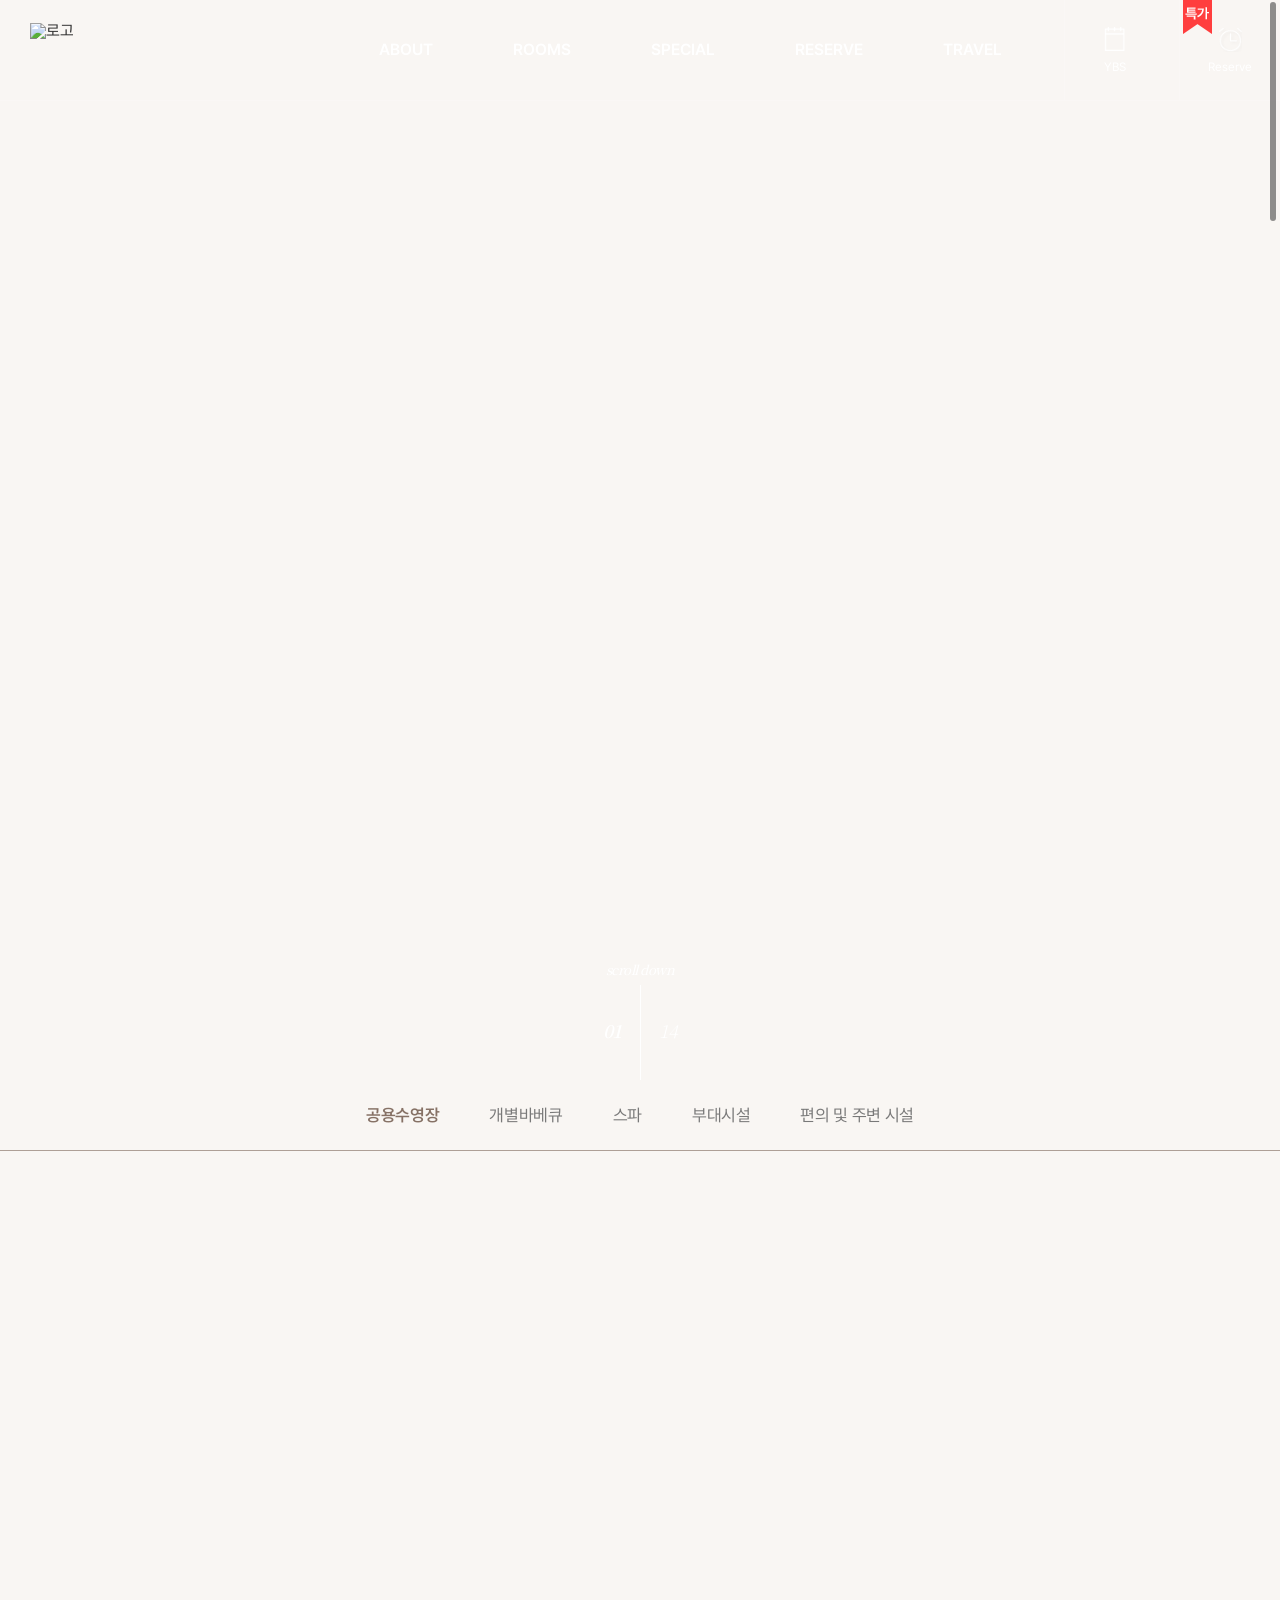
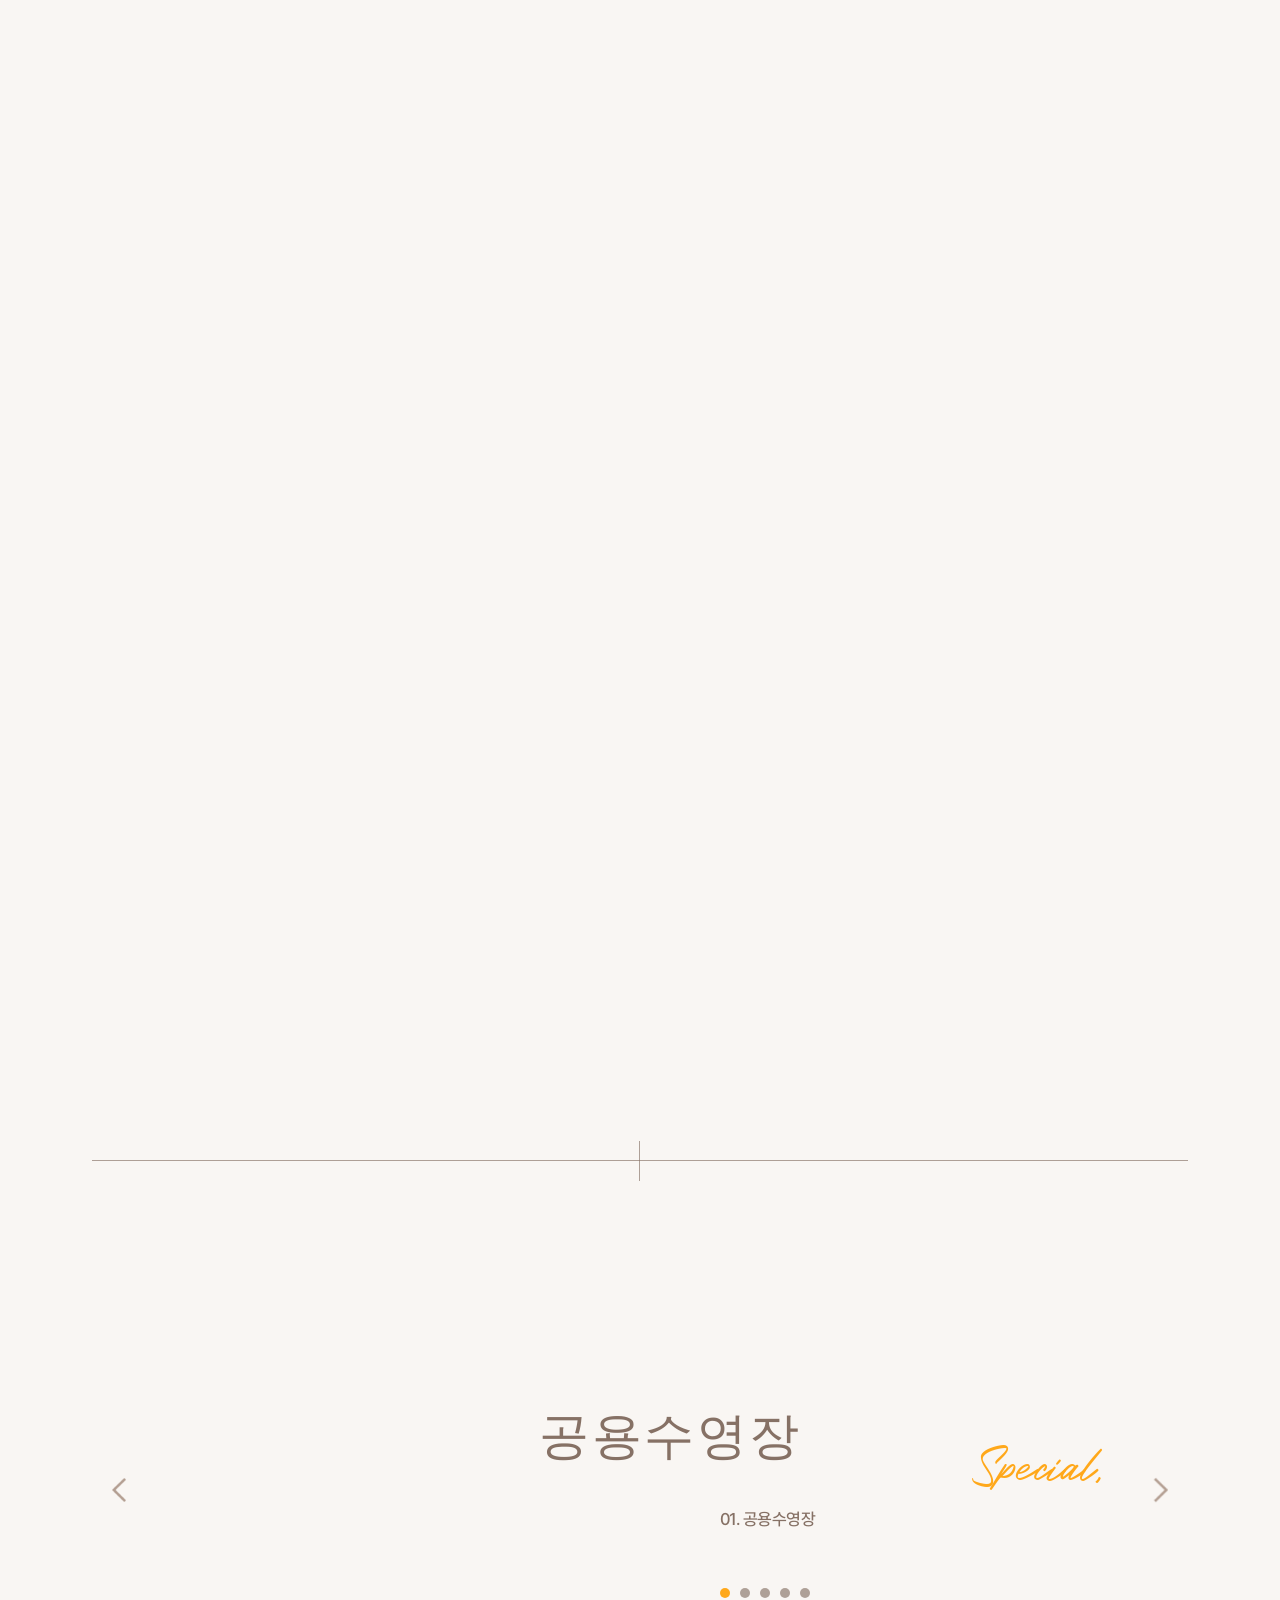
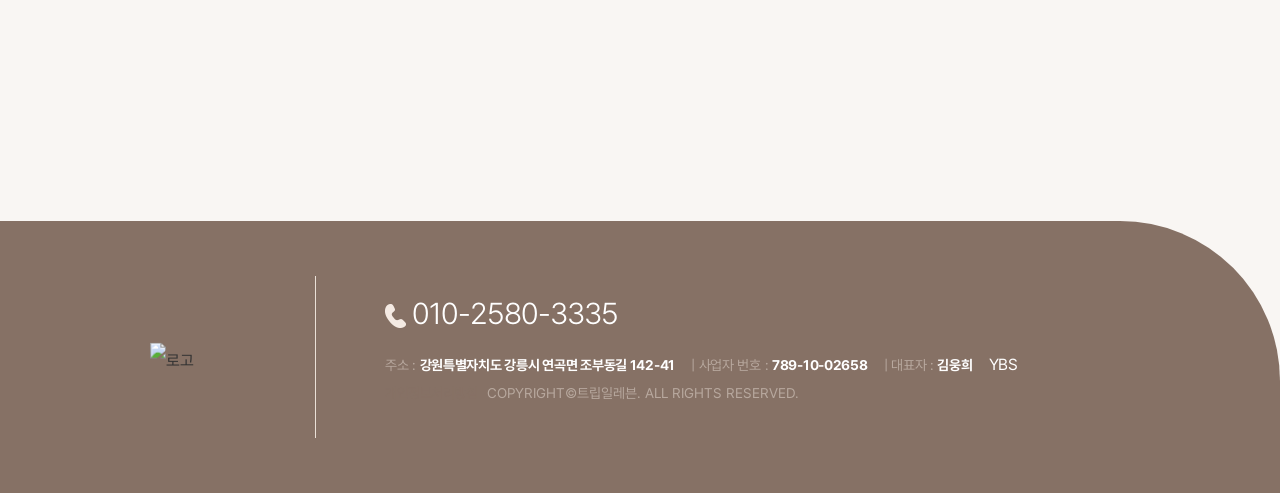
==== commit 203be618: "Update template code and site data" ====
--- a/facility.html
+++ b/facility.html
@@ -98,7 +98,7 @@
                                 <!-- data-* : data-facility-titles | facilities[] (txt-con: btxt=name, stxt='Special,') -->
                                 <div class="spec-tit" data-facility-titles></div>
                                 <div class="swiper-container spec-txt">
-                                    <!-- data-* : data-facility-texts | facilities[] (0N. name + description, facility.html?id={id}) -->
+                                    <!-- data-* : data-facility-texts | facilities[] (0N. name, facility.html?id={id}) -->
                                     <div class="swiper-wrapper" data-facility-texts></div>
                                     <div class="swiper-pagination"></div>
                                 </div>
--- a/styles/style.css
+++ b/styles/style.css
@@ -178,6 +178,51 @@
 
 }
 
+/* ======================================================
+header 네이버·인스타그램 (homepage.socialLinks.blog / .instagram 있을 때만 노출)
+- 마크업 기본 display:none → header-footer-mapper.mapSocialLinks 가 값 있을 때만 보인다.
+- 버튼 박스·아이콘은 원본 그대로: 네이버 = fisterrapension.kr .btn_naver (N 로고 30px),
+  인스타 = thebestpoolvilla.co.kr .btn_insta (34px, top:14%).
+- 가로 위치: 원본은 % 값이라 좁은 PC 폭에서 YBS 와 겹친다(피스테라 1480px 이하 실측).
+  YBS 의 right(5% / 6% / 9%) 에 px 를 더해 [인스타][네이버] | YBS | 예약 순으로 붙인다.
+  (네이버 중심 = YBS 왼쪽 경계선 + 30px, 인스타 중심 = 네이버 + 50px)
+- 메뉴(hd_lnb)는 가운데 정렬이라 버튼이 생기면 오른쪽 끝 메뉴(RESERVE/TRAVEL)와 겹친다.
+  매퍼가 루트에 찍는 data-social="on" 일 때만 메뉴를 왼쪽으로 민다(더베스트 ≤1100px 처리와 같은 취지).
+  1481px 이상은 여유가 있어 그대로 두고, 그 아래는 TRAVEL 까지 5개 메뉴가 한 줄을 유지하는 만큼만 민다.
+=========================================================*/
+/*naver*/
+.header .btn_naver {position:absolute;right:calc(5% + 80px); top:0; width:100px;height:100px;text-align:center;display:flex;align-items: center; justify-content: center;font-size:12px;line-height:1;padding:0 0 0 0;color:#fff;letter-spacing:0;}
+.header .btn_naver span {display:block;padding-top:34px;color:#fff; font-size:12px;}
+.header .btn_naver .under{display:block;}
+/*insta*/
+.header .btn_insta {position:absolute;right:calc(5% + 130px); top:14%; width:100px;height:100px;text-align:center;display:flex;align-items: center; justify-content: center;font-size:12px;line-height:1;padding:0 0 0 0;color:#fff;letter-spacing:0;z-index:90;}
+.header .btn_insta span{display:block;padding-top:34px;color:#fff; font-size:12px;}
+.header .btn_insta .under{display:block; height:36px}
+/* 원본 그대로 100x100 투명 상자를 쓰다 보니 네이버 상자가 인스타 아이콘 위를 덮어, 인스타를 눌러도 네이버로 갔다.
+   상자는 클릭을 통과시키고 아이콘(.under)만 클릭을 받게 한다 (링크 동작은 그대로 a 가 처리). */
+.header .btn_naver,.header .btn_insta{pointer-events:none;}
+.header .btn_naver .under,.header .btn_insta .under{pointer-events:auto;}
+
+@media only screen and (max-width:1480px) {
+    .header .btn_naver {right:calc(6% + 80px);}
+    .header .btn_insta {right:calc(6% + 130px);}
+    [data-social='on'] .header .hd_lnb {padding-left:0; padding-right:80px;}
+}
+@media only screen and (max-width:1280px) {
+    .header .btn_naver {right:calc(9% + 80px);}
+    .header .btn_insta {right:calc(9% + 130px);}
+    [data-social='on'] .header .hd_lnb {padding-left:0; padding-right:140px;}
+}
+@media only screen and (max-width:999px) {
+    /* 모바일: 예약·YBS 는 숨고 메뉴(right:20px) 왼쪽에 [인스타][네이버] — 네이버는 피스테라 값 그대로 */
+    .header .btn_naver {right:5%;top:-17%;}
+    .header .btn_insta {right:calc(5% + 46px);top:2px;}
+}
+@media only screen and (max-width:480px) {
+    .header .btn_naver {right:10%;}
+    .header .btn_insta {right:calc(10% + 46px);}
+}
+
 
 
 .aside {position:relative; z-index:1112;position:fixed;right:-480px;top:0;height:100%; max-height:100%; min-width:320px;width:86%; max-width:480px;overflow-y:auto;background:var(--color-primary);transition-timing-function:ease-in-out;display:flex;align-items: center; justify-content: center;-webkit-transition:right .6s cubic-bezier(.77,0,.175,1);-moz-transition:right .6s cubic-bezier(.77,0,.175,1);transition:right .6s cubic-bezier(.77,0,.175,1)}
@@ -391,6 +436,8 @@
 .main_about .cont .fl .stxt span{font-size:14px; color:rgb(from var(--color-secondary) r g b / 0.65); position:absolute ;left:0; top:0; letter-spacing:0;opacity:0;-webkit-transition: opacity 0.5s ease-in-out, transform 0.65s ease-in-out;-moz-transition: opacity 0.5s ease-in-out, transform 0.65s ease-in-out;-o-transition: opacity 0.5s ease-in-out, transform 0.65s ease-in-out;transition: opacity 0.5s ease-in-out, transform 0.65s ease-in-out;  -webkit-transform: translateX(30px); -moz-transform: translateX(30px);-ms-transform: translateX(30px); -o-transform:  translateX(30px);transform: translateX(30px);}
 .main_about .cont .fl .stxt:after{position:absolute ;left:0; bottom:-1px; border-bottom:1px solid rgb(from var(--color-secondary) r g b / 0.65); display:block; content:""; width:700px;}
 .main_about .cont .fl .stxt br{display:none}
+/* 소개문구는 단어 중간에서 끊지 않는다(모바일 「환영합니/다」). 띄어쓰기 없는 긴 문자열만 넘칠 때 끊는다 */
+.main_about .cont .fl .stxt p{word-break:keep-all; overflow-wrap:anywhere;}
 .main_about .cont .fl .stxt p{line-height:1.7em; color:var(--color-secondary); font-size:14px; opacity:0;-webkit-transition: opacity 0.5s ease-in-out, transform 0.65s ease-in-out;-moz-transition: opacity 0.5s ease-in-out, transform 0.65s ease-in-out;-o-transition: opacity 0.5s ease-in-out, transform 0.65s ease-in-out;transition: opacity 0.5s ease-in-out, transform 0.65s ease-in-out;  -webkit-transform: translateX(30px); -moz-transform: translateX(30px);-ms-transform: translateX(30px); -o-transform:  translateX(30px);transform: translateX(30px);}
 
 .main_about .cont .fl .stxt.is-inview span{transition-delay: 0.4s; opacity:1;-webkit-transform: translateX(0); -moz-transform: translateX(0);-ms-transform: translateX(0); -o-transform:  translateX(0);transform: translateX(0);}
@@ -511,7 +558,7 @@
 .main_room{padding:150px 0 150px 0;}
 .main_room .tits{text-align:center;}
 .main_room .tits h3{font-family:'Montserrat'; color:var(--color-secondary); font-weight:500; line-height:1.1em; font-size:45px;animation-delay:0.2s;}
-.main_room .tits p{font-size:35px; font-weight:400 ;color:var(--color-primary);font-family: var(--font-en-main); line-height:1.1em; text-indent:15px; margin-top:-19px;animation-delay:0.3s;}
+.main_room .tits p{font-size:35px; font-weight:400 ;color:#ffa81a;font-family: var(--font-en-main); line-height:1.1em; text-indent:15px; margin-top:-19px;animation-delay:0.3s;}
 
 .main_room .cont{max-width:1056px; margin:0 auto; margin-top:40px;padding:0 80px; position:Relative;animation-delay:0.4s;}
 .main_room .cont .room{width:calc(100% + 34px); margin-left:-17px; overflow:hidden; box-sizing:border-box ; padding:0 17px;}
@@ -545,8 +592,10 @@
 .main_room .cont.room-static .room .swiper-container{overflow:hidden;}
 .main_room .cont .room.is-static .swiper-wrapper{display:flex; flex-wrap:wrap; justify-content:center; gap:34px; transform:none !important;}
 .main_room .cont .room.is-static .swiper-slide{width:calc(50% - 17px); max-width:511px; flex:0 0 auto; height:auto;}
-.main_room .cont .room.is-static .c01 .img,
-.main_room .cont .room.is-static .c01:nth-child(even) .img{height:auto; aspect-ratio:1 / 1;}
+.main_room .cont .room.is-static:not(.is-single) .c01 .img,
+.main_room .cont .room.is-static:not(.is-single) .c01:nth-child(even) .img{height:auto; aspect-ratio:1 / 1;}
+/* 객실 1개: 가로 꽉 찬 카드 1장, 이미지 높이는 기본 .c01 .img 높이(500/460/420/380/320) 그대로 */
+.main_room .cont .room.is-static.is-single .swiper-slide{width:100%; max-width:none;}
 
 @media only screen and (max-width:1480px) {
 
@@ -685,6 +734,9 @@
 .main_stay {padding:200px 0 160px 0}
 .main_stay .tits{text-align:center;}
 .main_stay .tits h3{font-size:80px; color:var(--color-secondary);font-family: var(--font-en-main); letter-spacing:0; line-height:1.3em;}
+/* 숙소 영문명(16~40자) 1줄 맞춤 — 글자 크기는 아래 브레이크포인트 값이 상한이고, 넘치면 index-mapper.fitStayNameEn 이 줄인다.
+   좌우 여백은 글자가 화면 끝에 붙지 않게 둔다. */
+.main_stay .tits h3{padding:0 20px; box-sizing:border-box;}
 .main_stay .tits p{margin-top:15px;font-size:16px; font-weight:500; color:var(--color-secondary); line-height:1.2em;font-family: var(--font-ko-main);}
 
 .main_stay .cont{ max-width:1250px; padding:0 20px; margin:0 auto; margin-top:105px;box-sizing:border-box;}
@@ -1203,7 +1255,7 @@
 }
 
 .special-wrap .vimg{max-width:1096px;box-sizing:border-box; margin:0 auto;margin-top:130px; position:relative; z-index:2; padding:120px 20px; border-top:1px solid rgb(from var(--color-secondary) r g b / 0.65); animation-delay:0.3s;}
-.special-wrap .vimg:before{width:30px;height:40px; left:50%;margin-left:-15px; top:-20px; background:rgb(from var(--color-primary) r g b / 0.3); display:block; content:"";position:Absolute;}
+/* .special-wrap .vimg 위 30×40 색 네모(:before)는 배경색과 어긋나 보여 없앴다 (2026-11-19 요청). 세로선(:after)은 둔다 */
 .special-wrap .vimg:after{width:0;height:40px; left:50%;margin-left:-1px; top:-20px; border-left:1px solid rgb(from var(--color-secondary) r g b / 0.65); display:block; content:"";position:Absolute;}
 
 .special-wrap .vimg .cont:after{display:block; content:"";clear:both;}
@@ -1617,7 +1669,7 @@
 }
 
 .about-wrap .vimg{max-width:1096px; box-sizing:border-box; margin:0 auto;padding:120px 20px;margin-top:100px;position:relative; border-top:1px solid rgb(from var(--color-secondary) r g b / 0.65);}
-.about-wrap .vimg:before{width:30px;height:40px; left:50%;margin-left:-15px; top:-20px; background:rgb(from var(--color-primary) r g b / 0.3); display:block; content:"";position:Absolute;}
+/* .about-wrap .vimg 위 30×40 색 네모(:before)는 배경색과 어긋나 보여 없앴다 (2026-11-19 요청). 세로선(:after)은 둔다 */
 .about-wrap .vimg:after{width:0;height:40px; left:50%;margin-left:-1px; top:-20px; border-left:1px solid rgb(from var(--color-secondary) r g b / 0.65); display:block; content:"";position:Absolute;}
 
 .about-wrap .vimg h4{font-family: var(--font-en-main);  font-size:40px; color:var(--color-secondary); line-height:1.2em; text-align:center;animation-delay:0.2s;}
@@ -1931,15 +1983,16 @@
 .pre-wrap .info{ max-width:1096px; padding:0 20px; margin:0 auto; box-sizing:border-box;}
 
 .pre-wrap .vimg{max-width:1096px; box-sizing:border-box; margin:0 auto;padding:50px 20px 120px;/*margin-top:100px;*/position:relative; border-top:1px solid rgb(from var(--color-secondary) r g b / 0.65);}
-.pre-wrap .vimg:before{width:30px;height:40px; left:50%;margin-left:-15px; top:-20px; background:rgb(from var(--color-primary) r g b / 0.3); display:block; content:"";position:Absolute;}
+/* .pre-wrap .vimg 위 30×40 색 네모(:before)는 배경색과 어긋나 보여 없앴다 (2026-11-19 요청). 세로선(:after)은 둔다 */
 .pre-wrap .vimg:after{width:0;height:40px; left:50%;margin-left:-1px; top:-20px; border-left:1px solid rgb(from var(--color-secondary) r g b / 0.65); display:block; content:"";position:Absolute;}
 
-.pre-wrap .vimg .img {margin-top: 85px;height: 600px;background-size: cover !important;animation-delay: 0.6s;}
+.pre-wrap .vimg .img {margin-top: 85px;animation-delay: 0.6s;}
+.pre-wrap .vimg .img img {display:block;width:100%;height:auto;}
 
 @media only screen and (max-width:1250px) {
     .pre-wrap .vimg{margin-top:80px;}
     .pre-wrap .vimg .stit{margin-top:25px;font-size:14px;}
-    .pre-wrap .vimg .img{margin-top:60px; height:500px;}
+    .pre-wrap .vimg .img{margin-top:60px;}
 }
 @media only screen and (max-width:1100px) {
 
@@ -1948,17 +2001,16 @@
 
     .pre-wrap .vimg:after{height:30px; top:-15px;}
     .pre-wrap .vimg .stit{margin-top:20px;font-size:13px;}
-    .pre-wrap .vimg .img{margin-top:40px; height:400px;}
+    .pre-wrap .vimg .img{margin-top:40px;}
 }
 @media only screen and (max-width:680px) {
     .pre-wrap .vimg{margin-top:60px;}
     .pre-wrap .vimg .stit{margin-top:15px;font-size:12px;}
-    .pre-wrap .vimg .img{margin-top:25px; height:300px;}
+    .pre-wrap .vimg .img{margin-top:25px;}
 
 }
 @media only screen and (max-width:480px) {
     .pre-wrap .vimg .stit{margin-top:10px;font-size:11px;}
-    .pre-wrap .vimg .img{ height:200px;}
 }
 
 
@@ -2164,3 +2216,34 @@
     padding: 50px 20px;
   }
 }
+
+/* ── 푸터 농어촌민박사업자 이미지 (템플릿 확장) ─────────────────────
+   customFields.footer.ruralStayMark 가 있을 때만 매퍼가 노출한다(마크업 기본 숨김).
+   PC: 세로선 오른쪽 정보 칸 맨 위(전화번호 위), 정보 텍스트와 같은 왼쪽 정렬.
+       로고는 .ft_box 높이 기준 세로 가운데라 원래 자리(세로선 왼쪽)에 그대로 있다.
+   999px 이하: 로고 아래 · 전화번호 위 가운데.
+   세로형(마크 + 신고번호 박스)이라 폭을 고정(PC 180px / 모바일 160px)하고 높이는 비율에 맡긴다.
+   신고번호가 읽히도록 모바일에서도 160px 아래로 줄이지 않는다. */
+.ft_rural_stay_mark_wrap {
+  display: flex;
+  justify-content: flex-start;
+  padding-bottom: 24px;
+}
+.ft_rural_stay_mark {
+  display: block;
+  width: 180px;
+  height: auto;
+  max-width: 100%;
+  object-fit: contain;
+}
+@media only screen and (max-width: 680px) {
+  .ft_rural_stay_mark {
+    width: 160px;
+  }
+}
+@media only screen and (max-width: 999px) {
+  .ft_rural_stay_mark_wrap {
+    justify-content: center;
+    padding-bottom: 20px;
+  }
+}
